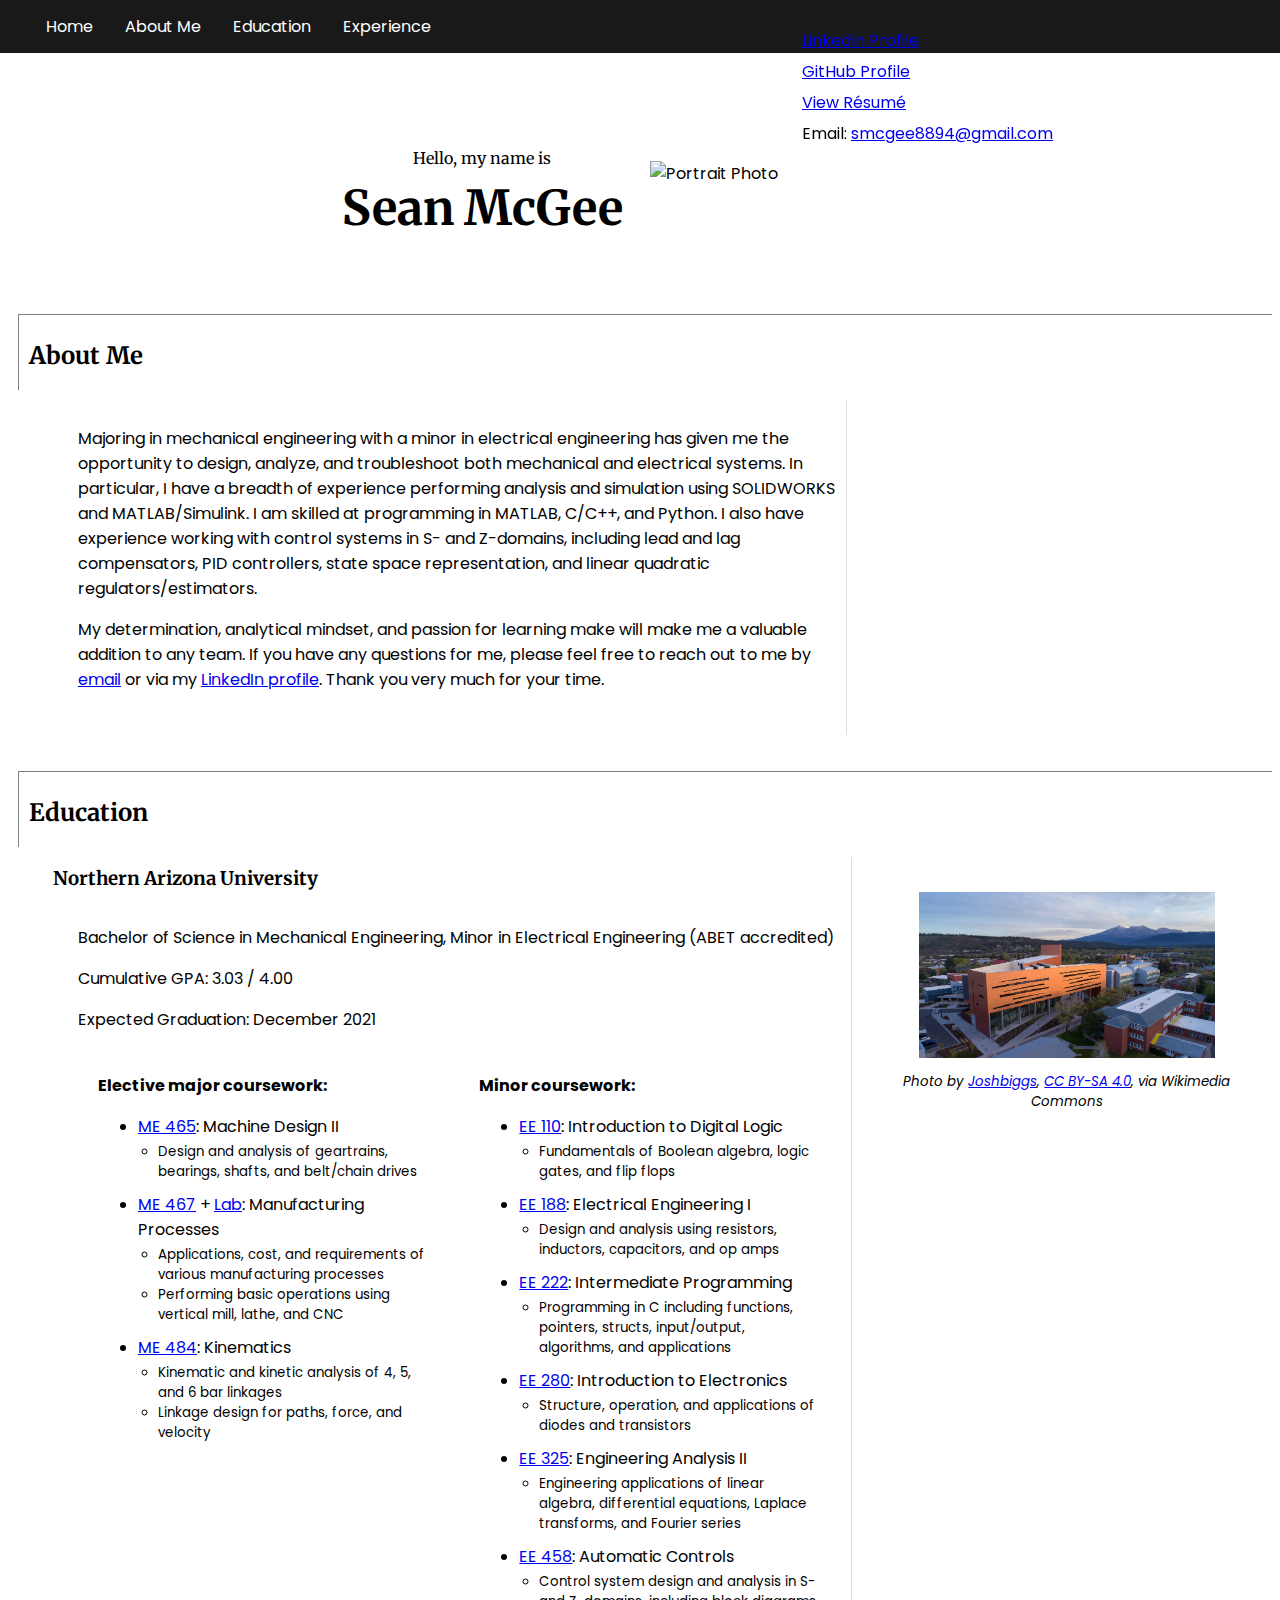
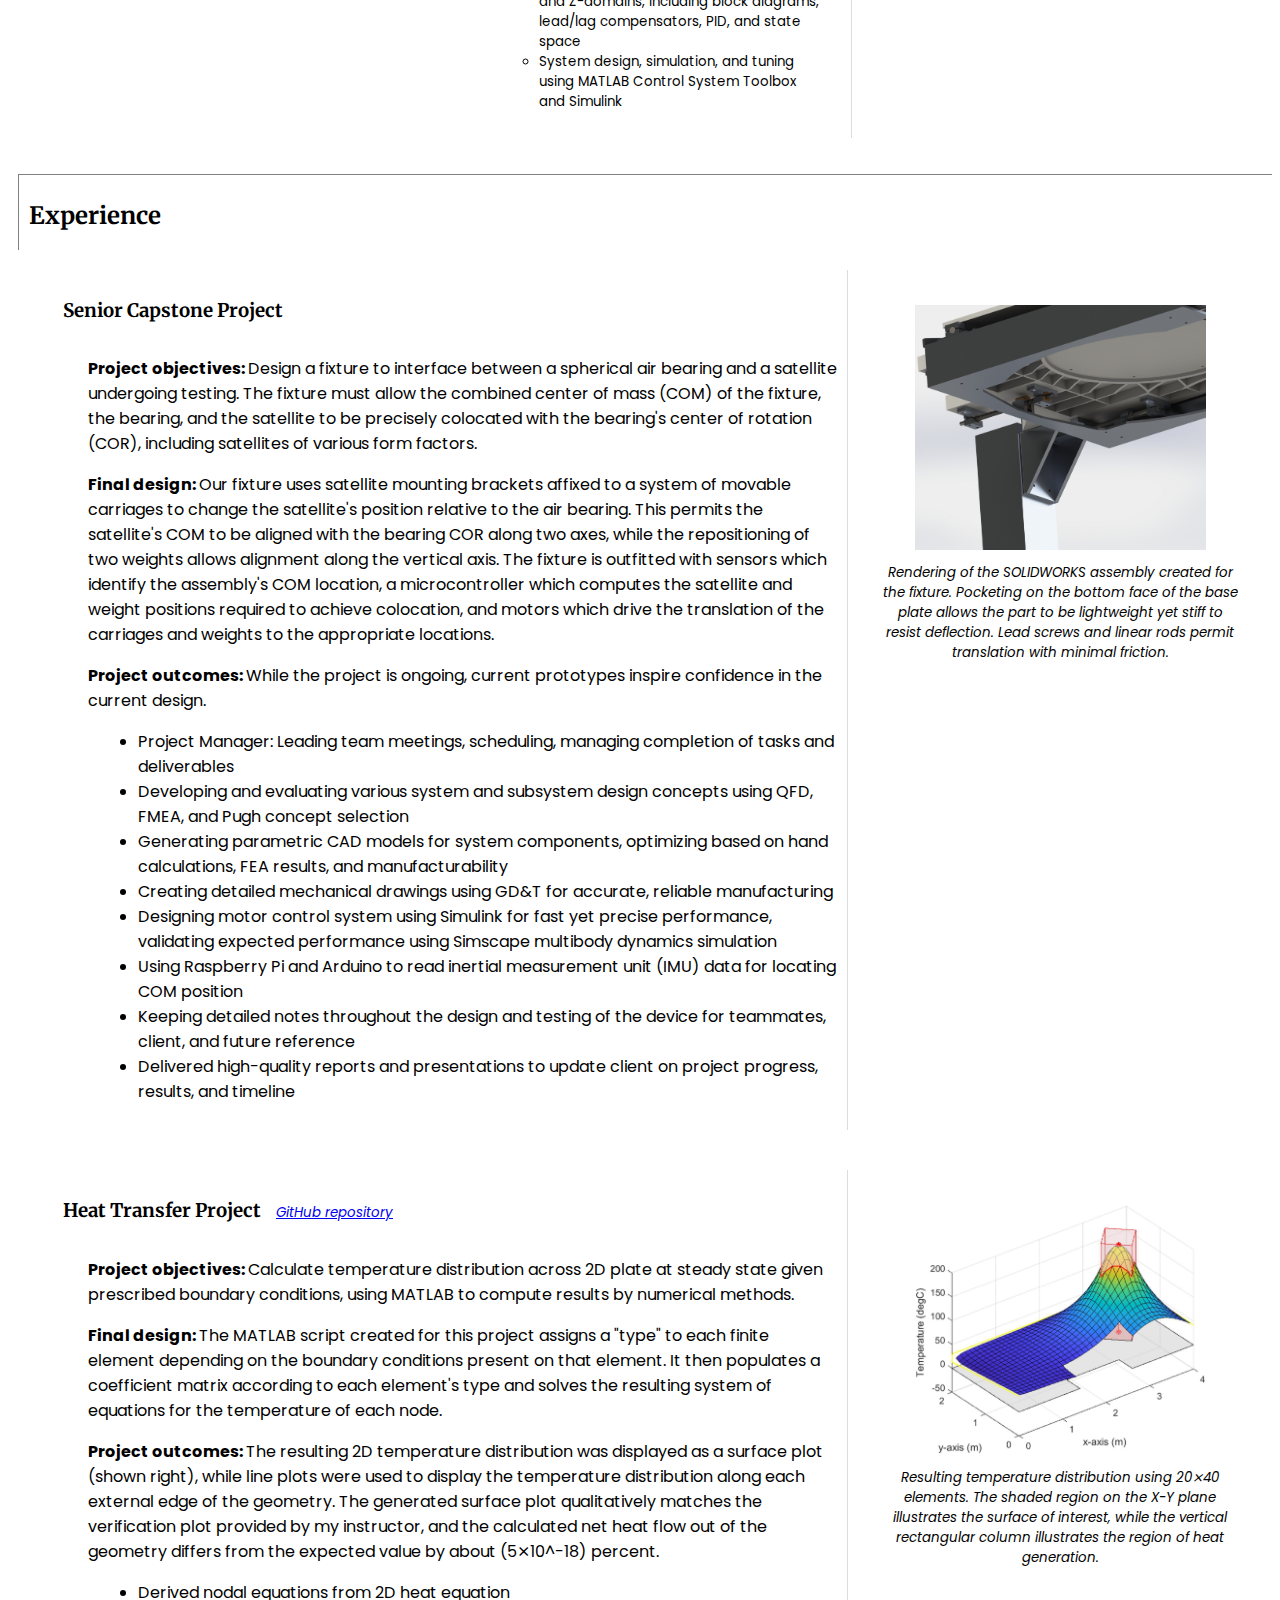
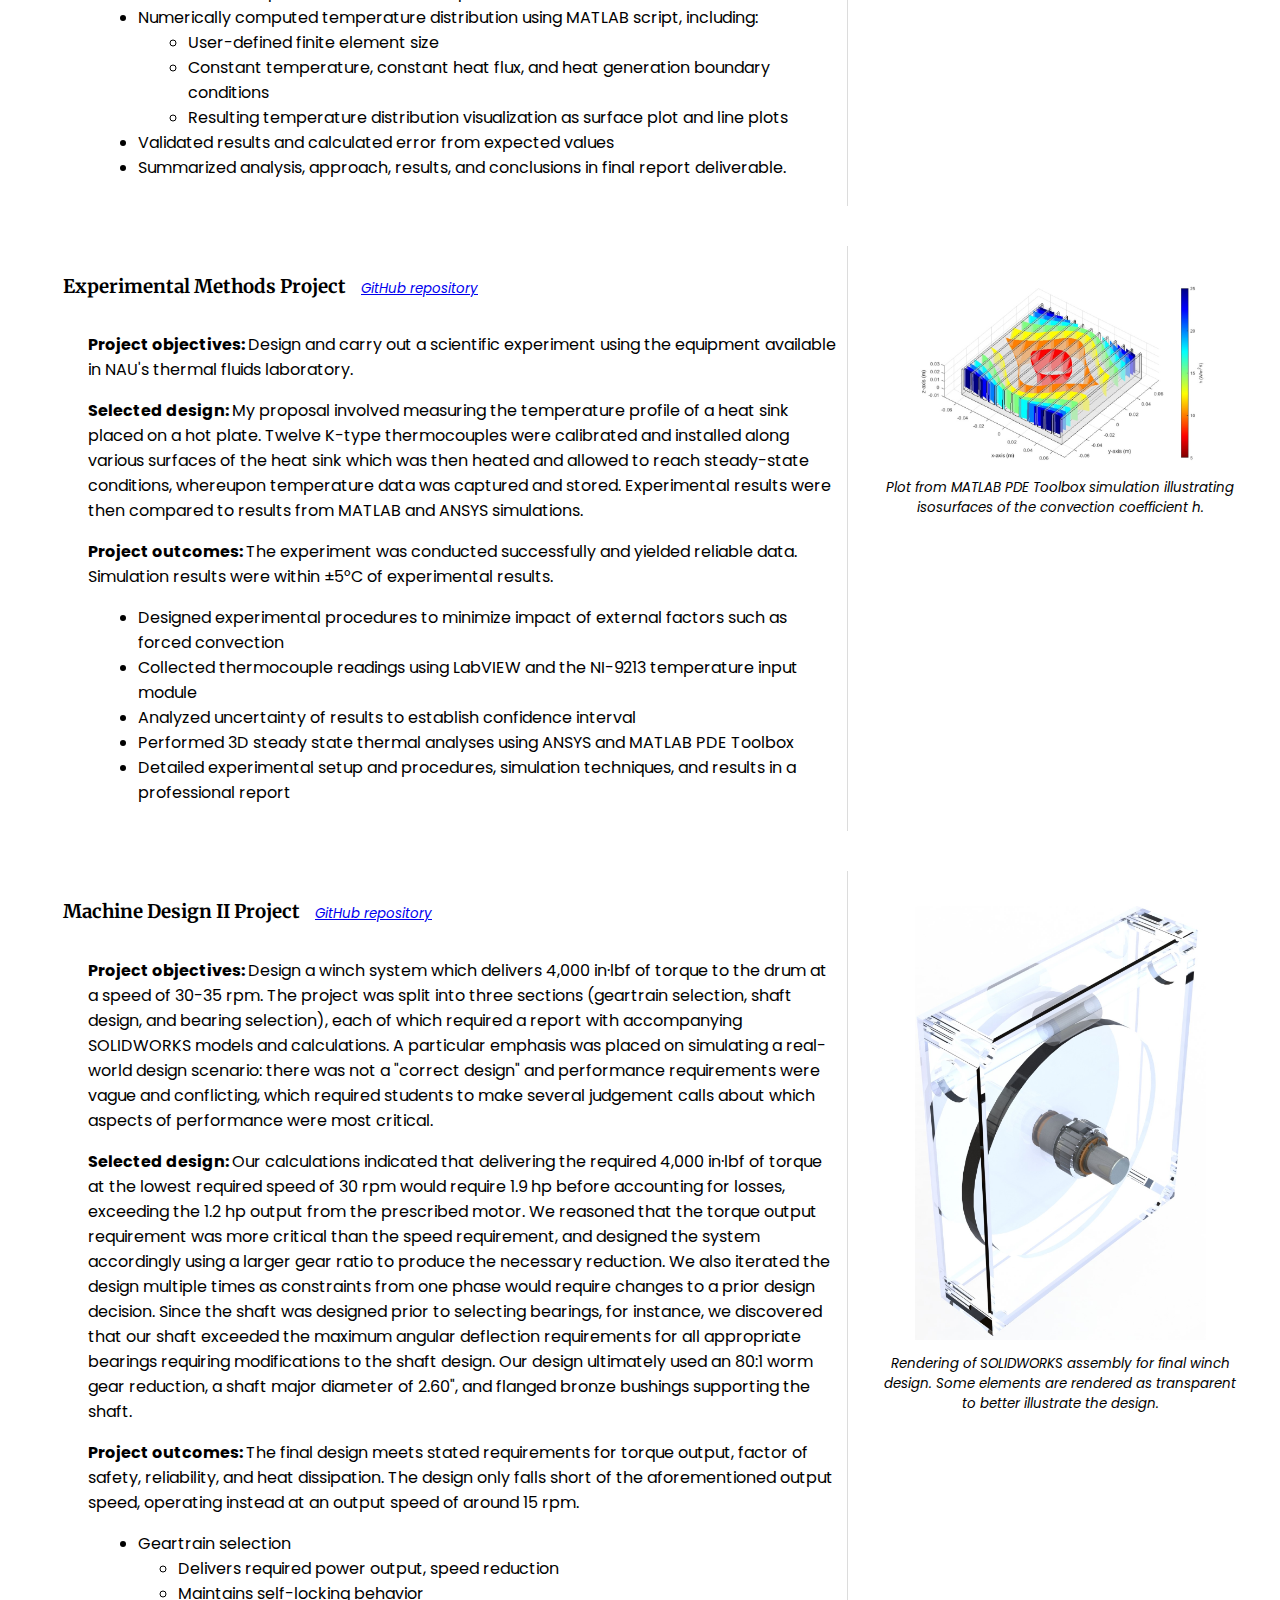
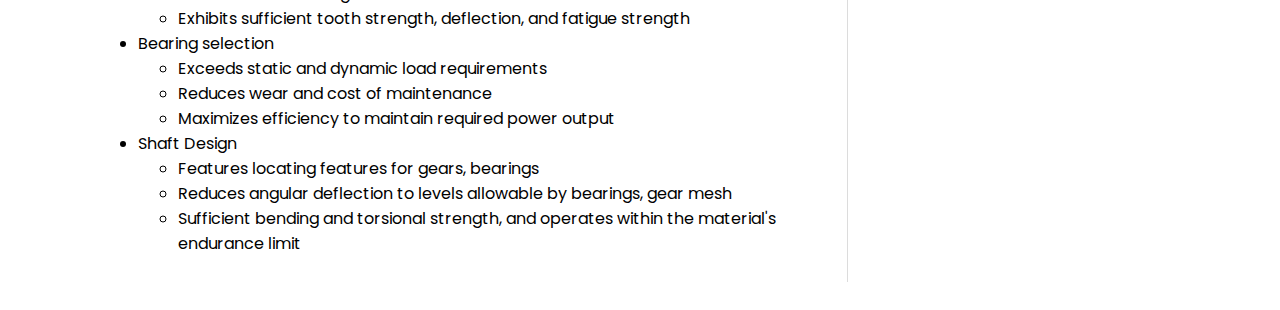
==== index.html @ c379c44e "Added LinkedIn badge" ====
<!DOCTYPE html>
<html lang="en">
<head>
  <title>Sean McGee | Portfolio</title>
  <meta charset="UTF-8">
  <meta name="viewport" content="width=device-width, initial-scale=1">
  <meta name="author" content="Sean McGee">

  <link rel="icon" href="images/sm_logo.png">
  <link rel="stylesheet" href="styles.css">
  <link rel="stylesheet" href="https://fonts.googleapis.com/css?family=Poppins|Merriweather">

  <script>
  </script>
</head>

<body class="preload">
<div class="navbar">
  <ul class="topnav">
    <li class="nav_item"><a href="#home">Home</a></li>
    <li class="nav_item"><a href="#about">About Me</a></li>
    <li class="nav_item"><a href="#education">Education</a></li>
    <li class="nav_item"><a href="#experience">Experience</a></li>
  </ul>
</div>

<div id="home" class="top_space">
Sean McGee, 2021
</div>

<div class="flex-container-outer" style="border-bottom: 0px solid black; ">
  <div class="flex-item-left50">
    <div class="title_block">
      <div class="subtitle_text">
        Hello, my name is
      </div>
      <h1 class="title_text">Sean McGee</h1>
      <div class="subtitle_text"></div>
    </div>
  </div>
  <div class="flex-item-right50">
    <div class="portrait">
      <img src="images/SeanMcGee_sq.jpg" alt="Portrait Photo" style="width: 200px; padding-top: 5px; padding-bottom: 5px;">
    </div>
    <!--<h2 id="contact" style="margin-bottom: 0px; padding-bottom: 0px;">Contact</h2>-->
    <div class="contact">
      <div class="contact_item"><a href="https://www.linkedin.com/in/sean-mcgee-55b00026/" target="_blank">LinkedIn Profile</a></div>
      <div class="contact_item"><p><a href="https://github.com/smcgee8894" target="_blank">GitHub Profile</a></p></div>
      <div class="contact_item"><p><a href="files/LaplaceTransformPairs.pdf" target="_blank">View Résumé</a></p></div>
      <div class="contact_item"><p>Email: <a href="mailto: smcgee8894@gmail.com" target="_blank">smcgee8894</a><a href="mailto: smcgee8894@gmail.com" target="_blank">@gmail.com</a></p></div>
    </div>
  </div>
</div>



<div id="about" class="mid_space"></div>
<h2 style="margin-bottom: 0px; padding-bottom: 0px;">About Me</h2>
<div class="flex-container-outer" style="margin-top: 0px; padding-top: 0px;">
  <div class="flex-item-left70">
    <p class="subsub">Majoring in mechanical engineering with a minor in electrical engineering has given me the opportunity to design, analyze, and troubleshoot both mechanical
    and electrical systems. In particular, I have a breadth of experience performing analysis and simulation using SOLIDWORKS and MATLAB/Simulink. I am skilled at programming
    in MATLAB, C/C++, and Python. I also have experience working with control systems in S- and Z-domains, including lead and lag compensators, PID controllers, state space
    representation, and linear quadratic regulators/estimators.</p>
    <p class="subsub">My determination, analytical mindset, and passion for learning make will make me a valuable addition to any team. If you have any questions for me, please
    feel free to reach out to me by <a href="mailto: smcgee8894@gmail.com" target="_blank">email</a> or via my <a href="https://www.linkedin.com/in/sean-mcgee-55b00026/" target="_blank">LinkedIn profile</a>. Thank you very much for your time.</p>
  </div>
  <div class="flex-item-right30">
    <iframe class="badge" src="badge.html"></iframe>
  </div>
</div>

<div id="education" class="mid_space"></div>
<h2 style="margin-bottom: 0px; padding-bottom: 0px;">Education</h2>
<div class="flex-container-outer" style="margin-top: 0px; padding-top: 0px;">
  <div class="flex-item-left70">
    <h3 style="margin-top: 0px; padding-top: 0px;">Northern Arizona University</h3>
    <p class="subsub">Bachelor of Science in Mechanical Engineering, Minor in Electrical Engineering (ABET accredited)</p>
    <p class="subsub">Cumulative GPA: 3.03 / 4.00</p>
    <p class="subsub" style="padding-bottom: 0px; margin-bottom: 0px;">Expected Graduation: December 2021</p>
    <div class="flex-container-courses" style="padding-bottom: 0px; margin-bottom: 0px; padding-top: 0px; margin-top: 0px;">
      <div class="flex-item-courses" style="padding-bottom: 0px; margin-bottom: 0px;">
        <h4 class="courses" style="padding-bottom: 0px; margin-bottom: 0px;">Elective major coursework:</h4>
        <ul>
          <li><a href="https://catalog.nau.edu/Courses/course?courseId=012069" target="_blank">ME 465</a>: Machine Design II</li>
          <ul class="subul">
            <li class="subli">Design and analysis of geartrains, bearings, shafts, and belt/chain drives</li>
          </ul>
          <li><a href="https://catalog.nau.edu/Courses/course?courseId=005401" target="_blank">ME 467</a> + <a href="https://catalog.nau.edu/Courses/course?courseId=009878" target="_blank">Lab</a>: Manufacturing Processes</li>
          <ul class="subul">
            <li class="subli">Applications, cost, and requirements of various manufacturing processes</li>
            <li class="subli">Performing basic operations using vertical mill, lathe, and CNC</li>
          </ul>
          <li><a href="https://catalog.nau.edu/Courses/course?courseId=005404" target="_blank">ME 484</a>: Kinematics</li>
          <ul class="subul">
            <li class="subli">Kinematic and kinetic analysis of 4, 5, and 6 bar linkages</li>
            <li class="subli">Linkage design for paths, force, and velocity</li>
          </ul>
        </ul>
      </div>
      <div class="flex-item-courses" style="padding-bottom: 0px; margin-bottom: 0px;">
        <h4 class="courses" style="padding-bottom: 0px; margin-bottom: 0px;">Minor coursework:</h4>
        <ul>
          <li><a href="https://catalog.nau.edu/Courses/course?courseId=001736" target="_blank">EE 110</a>: Introduction to Digital Logic</li>
          <ul class="subul">
            <li class="subli">Fundamentals of Boolean algebra, logic gates, and flip flops</li>
          </ul>
          <li><a href="https://catalog.nau.edu/Courses/course?courseId=002340" target="_blank">EE 188</a>: Electrical Engineering I</li>
          <ul class="subul">
            <li class="subli">Design and analysis using resistors, inductors, capacitors, and op amps</li>
          </ul>
          <li><a href="https://catalog.nau.edu/Courses/course?courseId=002343" target="_blank">EE 222</a>: Intermediate Programming</li>
          <ul class="subul">
            <li class="subli">Programming in C including functions, pointers, structs, input/output, algorithms, and applications</li>
          </ul>
          <li><a href="https://catalog.nau.edu/Courses/course?courseId=002346" target="_blank">EE 280</a>: Introduction to Electronics</li>
          <ul class="subul">
            <li class="subli">Structure, operation, and applications of diodes and transistors</li>
          </ul>
          <li><a href="https://catalog.nau.edu/Courses/course?courseId=002473" target="_blank">EE 325</a>: Engineering Analysis II</li>
          <ul class="subul">
            <li class="subli">Engineering applications of linear algebra, differential equations, Laplace transforms, and Fourier series</li>
          </ul>
          <li><a href="http://catalog.nau.edu/Courses/course?courseId=002367&catalogYear=1718" target="_blank">EE 458</a>: Automatic Controls</li>
          <ul class="subul">
            <li class="subli">Control system design and analysis in S- and Z-domains, including block diagrams, lead/lag compensators, PID, and state space</li>
            <li class="subli">System design, simulation, and tuning using MATLAB Control System Toolbox and Simulink</li>
          </ul>
        </ul>
      </div>
    </div>
  </div>
  <div class="flex-item-right30">
    <img src="images/NAU_Campus.jpg" alt="MATLAB Plot" class="sidebar-image">
    <p class="caption">Photo by <a href="https://commons.wikimedia.org/wiki/File:NAU_Campus.jpg" target="_blank">Joshbiggs</a>, <a href="https://creativecommons.org/licenses/by-sa/4.0" target="_blank">CC BY-SA 4.0</a>, via Wikimedia Commons</p>
  </div>
</div>

<div id="experience" class="mid_space"></div>
<h2 style="margin-bottom: 0px; padding-bottom: 0px;">Experience</h2>
<div class="flex-container-outer" style="padding-top: 0px; margin-top: 0px;">
  <div class="flex-container">
    <div class="flex-item-left70">
      <h3>Senior Capstone Project</h3>
      <p class="subsub"><b>Project objectives: </b>Design a fixture to interface between a spherical air bearing and a satellite undergoing testing. The fixture must allow the combined center of
      mass (COM) of the fixture, the bearing, and the satellite to be precisely colocated with the bearing's center of rotation (COR), including satellites of various form factors.</p>
      <p class="subsub"><b>Final design: </b>Our fixture uses satellite mounting brackets affixed to a system of movable carriages to change the satellite's position relative to the
      air bearing. This permits the satellite's COM to be aligned with the bearing COR along two axes, while the repositioning of two weights allows alignment along the vertical axis.
      The fixture is outfitted with sensors which identify the assembly's COM location, a microcontroller which computes the satellite and weight positions required to achieve colocation,
      and motors which drive the translation of the carriages and weights to the appropriate locations.</p>
      <p class="subsub"><b>Project outcomes: </b>While the project is ongoing, current prototypes inspire confidence in the current design.</p>
      <ul class="subsubsubsub">
        <li>Project Manager: Leading team meetings, scheduling, managing completion of tasks and deliverables</li>
        <li>Developing and evaluating various system and subsystem design concepts using QFD, FMEA, and Pugh concept selection</li>
        <li>Generating parametric CAD models for system components, optimizing based on hand calculations, FEA results, and manufacturability</li>
        <li>Creating detailed mechanical drawings using GD&T for accurate, reliable manufacturing</li>
        <li>Designing motor control system using Simulink for fast yet precise performance, validating expected performance using Simscape multibody dynamics simulation</li>
        <li>Using Raspberry Pi and Arduino to read inertial measurement unit (IMU) data for locating COM position</li>
        <li>Keeping detailed notes throughout the design and testing of the device for teammates, client, and future reference</li>
        <li>Delivered high-quality reports and presentations to update client on project progress, results, and timeline</li>
      </ul>
    </div>
    <div class="flex-item-right30">
      <img src="images/Capstone_img1.jpg" alt="Capstone Render" class="sidebar-image">
      <p class="caption">Rendering of the SOLIDWORKS assembly created for the fixture. Pocketing on the bottom face of the base plate allows the part to be lightweight yet stiff to resist deflection.
        Lead screws and linear rods permit translation with minimal friction.</p>
    </div>
  </div>

  <div class="flex-container">
    <div class="flex-item-left70">
      <h3>Heat Transfer Project</h3><div class="project_link"><a href="https://github.com/smcgee8894/ME450_2DHeat">GitHub repository</a></div>
      <p class="subsub"><b>Project objectives: </b>Calculate temperature distribution across 2D plate at steady state given prescribed boundary conditions, using MATLAB to compute results by numerical methods.</p>
      <p class="subsub"><b>Final design: </b>The MATLAB script created for this project assigns a "type" to each finite element depending on the boundary conditions present on that element.
      It then populates a coefficient matrix according to each element's type and solves the resulting system of equations for the temperature of each node.</p>
      <p class="subsub"><b>Project outcomes: </b>The resulting 2D temperature distribution was displayed as a surface plot (shown right), while line plots were used to display the temperature
      distribution along each external edge of the geometry. The generated surface plot qualitatively matches the verification plot provided by my instructor, and the calculated net heat flow
      out of the geometry differs from the expected value by about (5⨯10^-18) percent.</p>
      <ul class="subsubsubsub">
        <li>Derived nodal equations from 2D heat equation</li>
        <li>Numerically computed temperature distribution using MATLAB script, including:</li>
        <ul class = "subsub">
          <li>User-defined finite element size</li>
          <li>Constant temperature, constant heat flux, and heat generation boundary conditions</li>
          <li>Resulting temperature distribution visualization as surface plot and line plots</li>
        </ul>
        <li>Validated results and calculated error from expected values</li>
        <li>Summarized analysis, approach, results, and conclusions in final report deliverable.</li>
      </ul>

    </div>
    <div class="flex-item-right30">
      <img src="images/2D_HeatDist_labels.jpg" alt="MATLAB Plot" class="sidebar-image">
      <p class="caption">Resulting temperature distribution using 20⨯40 elements. The shaded region on the X-Y plane illustrates the surface of interest, while the vertical rectangular column illustrates the region of heat generation.</p>
    </div>
  </div>
</div>

<div class="flex-container">
  <div class="flex-item-left70">
    <h3>Experimental Methods Project</h3><div class="project_link"><a href="https://github.com/smcgee8894/ME495_HeatSink">GitHub repository</a></div>
    <p class="subsub"><b>Project objectives: </b>Design and carry out a scientific experiment using the equipment available in NAU's thermal fluids laboratory.</p>
    <p class="subsub"><b>Selected design: </b>My proposal involved measuring the temperature profile of a heat sink placed on a hot plate. Twelve K-type thermocouples were calibrated
      and installed along various surfaces of the heat sink which was then heated and allowed to reach steady-state conditions, whereupon temperature data was captured and stored.
      Experimental results were then compared to results from MATLAB and ANSYS simulations.</p>
    <p class="subsub"><b>Project outcomes: </b>The experiment was conducted successfully and yielded reliable data. Simulation results were within ±5°C of experimental results.</p>
    <ul class="subsubsubsub">
      <li>Designed experimental procedures to minimize impact of external factors such as forced convection</li>
      <li>Collected thermocouple readings using LabVIEW and the NI-9213 temperature input module</li>
      <li>Analyzed uncertainty of results to establish confidence interval</li>
      <li>Performed 3D steady state thermal analyses using ANSYS and MATLAB PDE Toolbox</li>
      <li>Detailed experimental setup and procedures, simulation techniques, and results in a professional report</li>
    </ul>
  </div>
  <div class="flex-item-right30">
    <img src="images/MATLAB_Heatsink.jpg" alt="Convection coefficient isosurface plot" class="sidebar-image">
    <p class="caption">Plot from MATLAB PDE Toolbox simulation illustrating isosurfaces of the convection coefficient <i>h</i>.</p>
    <!--
    <img src="images/MATLAB_Heatsink_tdist.jpg" alt="Heat sink temperature distribution plot" style="margin-left: 50px; margin-top: 25px; width: 80%;">
    <p>Resulting temperature distribution from MATLAB simulation.</p>
    -->
  </div>
</div>

<div class="flex-container">
  <div class="flex-item-left70">
    <h3>Machine Design II Project</h3><div class="project_link"><a href="https://github.com/smcgee8894/ME465_Winch">GitHub repository</a></div>
    <p class="subsub"><b>Project objectives: </b>Design a winch system which delivers 4,000 in·lbf of torque to the drum at a speed of 30-35 rpm. The project was split into three
      sections (geartrain selection, shaft design, and bearing selection), each of which required a report with accompanying SOLIDWORKS models and calculations. A particular emphasis
      was placed on simulating a real-world design scenario: there was not a "correct design" and performance requirements were vague and conflicting, which required students to make several
      judgement calls about which aspects of performance were most critical.</p>
    <p class="subsub"><b>Selected design: </b>Our calculations indicated that delivering the required 4,000 in·lbf of torque at the lowest required speed of 30 rpm would require 1.9 hp before
      accounting for losses, exceeding the 1.2 hp output from the prescribed motor. We reasoned that the torque output requirement was more critical than the speed requirement, and
      designed the system accordingly using a larger gear ratio to produce the necessary reduction. We also iterated the design multiple times as constraints from one phase would require changes
      to a prior design decision. Since the shaft was designed prior to selecting bearings, for instance, we discovered that our shaft exceeded the maximum angular deflection requirements for all
      appropriate bearings requiring modifications to the shaft design. Our design ultimately used an 80:1 worm gear reduction, a shaft major diameter of 2.60", and flanged bronze bushings
      supporting the shaft.</p>
    <p class="subsub"><b>Project outcomes: </b>The final design meets stated requirements for torque output, factor of safety, reliability, and heat dissipation. The design only falls short of
      the aforementioned output speed, operating instead at an output speed of around 15 rpm.</p>
    <p class="subsub"></p>
    <ul class="subsubsubsub">
      <li>Geartrain selection</li>
      <ul>
        <li>Delivers required power output, speed reduction</li>
        <li>Maintains self-locking behavior</li>
        <li>Exhibits sufficient tooth strength, deflection, and fatigue strength</li>
      </ul>
      <li>Bearing selection</li>
      <ul>
        <li>Exceeds static and dynamic load requirements</li>
        <li>Reduces wear and cost of maintenance</li>
        <li>Maximizes efficiency to maintain required power output</li>
      </ul>
      <li>Shaft Design</li>
      <ul>
        <li>Features locating features for gears, bearings</li>
        <li>Reduces angular deflection to levels allowable by bearings, gear mesh</li>
        <li>Sufficient bending and torsional strength, and operates within the material's endurance limit</li>
      </ul>
    </ul>
  </div>
  <div class="flex-item-right30">
    <img src="images/Winch.JPG" alt="Winch design render" class="sidebar-image">
    <p class="caption">Rendering of SOLIDWORKS assembly for final winch design. Some elements are rendered as transparent to better illustrate the design.</p>
  </div>
</div>


</body>
</html>
---- styles.css ----
body {
	font-family: "Poppins", "Arial", sans-serif;
}

h2 {
	display: block;
	height: 50px;
	margin-top: 25px;
	margin-left: 50px;
	padding-top: 25px;
	padding-bottom: 25px;
	margin-left: 10px;
	padding-left: 10px;

	border-top: 1px solid gray;
	border-left: 1px solid gray;
}

h1, h2, h3 {
	font-family: "Merriweather", "Georgia", serif;
}

h3 {
	display: inline-block;
	padding-left: 25px;
}

.project_link {
	display: inline-block;
	font-size: 10pt;
	font-style: italic;
	padding-left: 15px;
}

.subsub {
	padding-left: 50px;
}
.subsubsub {
	padding-left: 75px;
}
.subsubsubsub {
	padding-left: 100px;
}
.subul {
	padding-left: 20px;
	margin-bottom: 10px;
	margin-top: 3px;
}
.subli {
	font-size: 10pt;
}

.flex-container-outer {
  display: flex;
  flex-wrap: wrap;
	margin-top: 20px;
	margin-bottom: 0px;
	padding-bottom: 0px;
	/*
	border: 1px solid red;
	*/
}

.flex-container {
  display: flex;
  flex-wrap: wrap;
	/*border: 1px solid gray;*/
	padding: 10px;
	/*
	border: 1px solid red;
	*/
}

.flex-container-courses {
  display: flex;
  flex-wrap: wrap;
	text-align: left;
	margin-left: 50px;
	/*
	border: 1px solid red;
	*/
}

.flex-item-courses {
  flex: 40%;
	margin: 10px;
	padding: 10px;
	text-align: left;
	/*
	background-color: rgba(220, 220, 220, 1);
	*/
	/*
	border: 1px solid blue;
	*/
}

.flex-item-left70 {
  flex: 60%;
	margin: 10px;
	padding: 10px;
	border-right: 1px solid rgba(220, 220, 220, 1);
	/*
	background-color: rgba(220, 220, 220, 1);
	*/
	/*
	border: 1px solid blue;
	*/
}

.flex-item-right30 {
  flex: 25%;
	margin: 10px;
	padding: 10px;
	/*
	border: 1px dashed green;
	background-color: rgba(200, 200, 250, 1);
	*/
}

.flex-item-left50{
  flex: 49%;
	text-align: right;
	padding: 0px;
	/*
	border: 1px dashed green;
	*/
}


.flex-item-right50 {
	flex: 49%;
	text-align: left;
	padding: 0px;
	height:
	/*
	border: 1px dashed green;
	*/
}

.flex-item-33 {
  flex: 25%;
	text-align: left;
	/*
	border: 1px dashed brown;
	*/
}




.title_block {
	display: inline-block;
	width: 50%;
	padding-top: 30px;
}

.title {
	/*
	border: 1px dashed violet;
	*/
}

.title_text {
	color: black;
	text-align: center;
	font-family: "Merriweather", serif;
	font-size: 36pt;
	padding: 10px;
	margin: 0px;
	padding-top: 10px;
}

.subtitle_text {
	text-align: center;
	font-family: "Merriweather", sans-serif;
	margin: auto;
	padding-top: 40px;
}

.navbar {
	position: fixed;
	top:0;
	left:-10px;
	width: 110%;
}

ul.topnav{
	font-family: "Poppins", sans-serif;
  list-style-type: none;
  margin: 0;
  padding: 1;
  overflow: hidden;
  background-color: rgba(25, 25, 25, 1);
}

ul.topnav li {
	float: left;
}

ul.topnav li a {
  display: block;
  color: white;
  text-align: center;
  padding: 14px 16px;
  text-decoration: none;
}

ul.topnav li a:hover:not(.active) {
	background-color: rgba(128, 128, 250, 1);
	box-shadow: 0px 0px 20px rgba(0, 0, 0, 1);
}


ul.topnav li.right {
	float: right;
}

.top_space {
	height: 50px;
	/*
	border: 2px solid yellow;
	*/
}

.mid_space {
	height: 1px;
	position: relative;
	top: -50px;
	/*
	border: 2px solid yellow;
	*/
}

p {
	font-size: 12pt;
}

.caption {
	font-size: 10pt;
	font-style: italic;
	text-align: center;
}

.portrait {
  display: inline-block;
	margin: 5px;
	padding: 5px;
	/*
	border: 1px dashed green;
	background-color: rgba(200, 200, 250, 1);
	*/
}

.contact {
  display: inline-block;
	margin: 0px;
	padding: 0px;
	padding-left: 20px;
	position: relative;
	bottom: 40px;
	/*
	border: 1px dashed green;
	background-color: rgba(200, 200, 250, 1);
	*/
}

.contact_item {
	padding: -10px;
	margin: -10px;
}

.sidebar-image {
	display: block;
	margin-top: 25px;
	width: 80%;
	margin-left: auto;
	margin-right: auto;
}

.badge {
	display: block;
	width: 350px;
	height: 315px;
	padding: 0px;
	margin: 0px;
	margin-left: 25px;
	margin-right: auto;
	border: none;
}

@media (max-width: 1000px) {
	.flex-container {
		border: 0px;
	}
	.flex-item-right30 {
    flex: 100%;
		border-bottom: 1px solid gray;
		margin-left: 50px;
  }
	.flex-item-left70 {
		flex: 100%;
		border: none;
	}
	.flex-item-left50 {
		flex: 100%;
		text-align: center;
	}
	.flex-item-right50 {
		flex: 100%;
		text-align: center;
	}
	.flex-item-33 {
		flex: 100%;
	}
	/*
	ul.topnav li.right, ul.topnav li {
		float: none;
	}
	*/
	.sidebar-image {
		width: 10%;
	}
	.top_space {
		height: 150px;
	}
	.badge {
		margin-left: auto;
		margin-right: auto;
	}
}
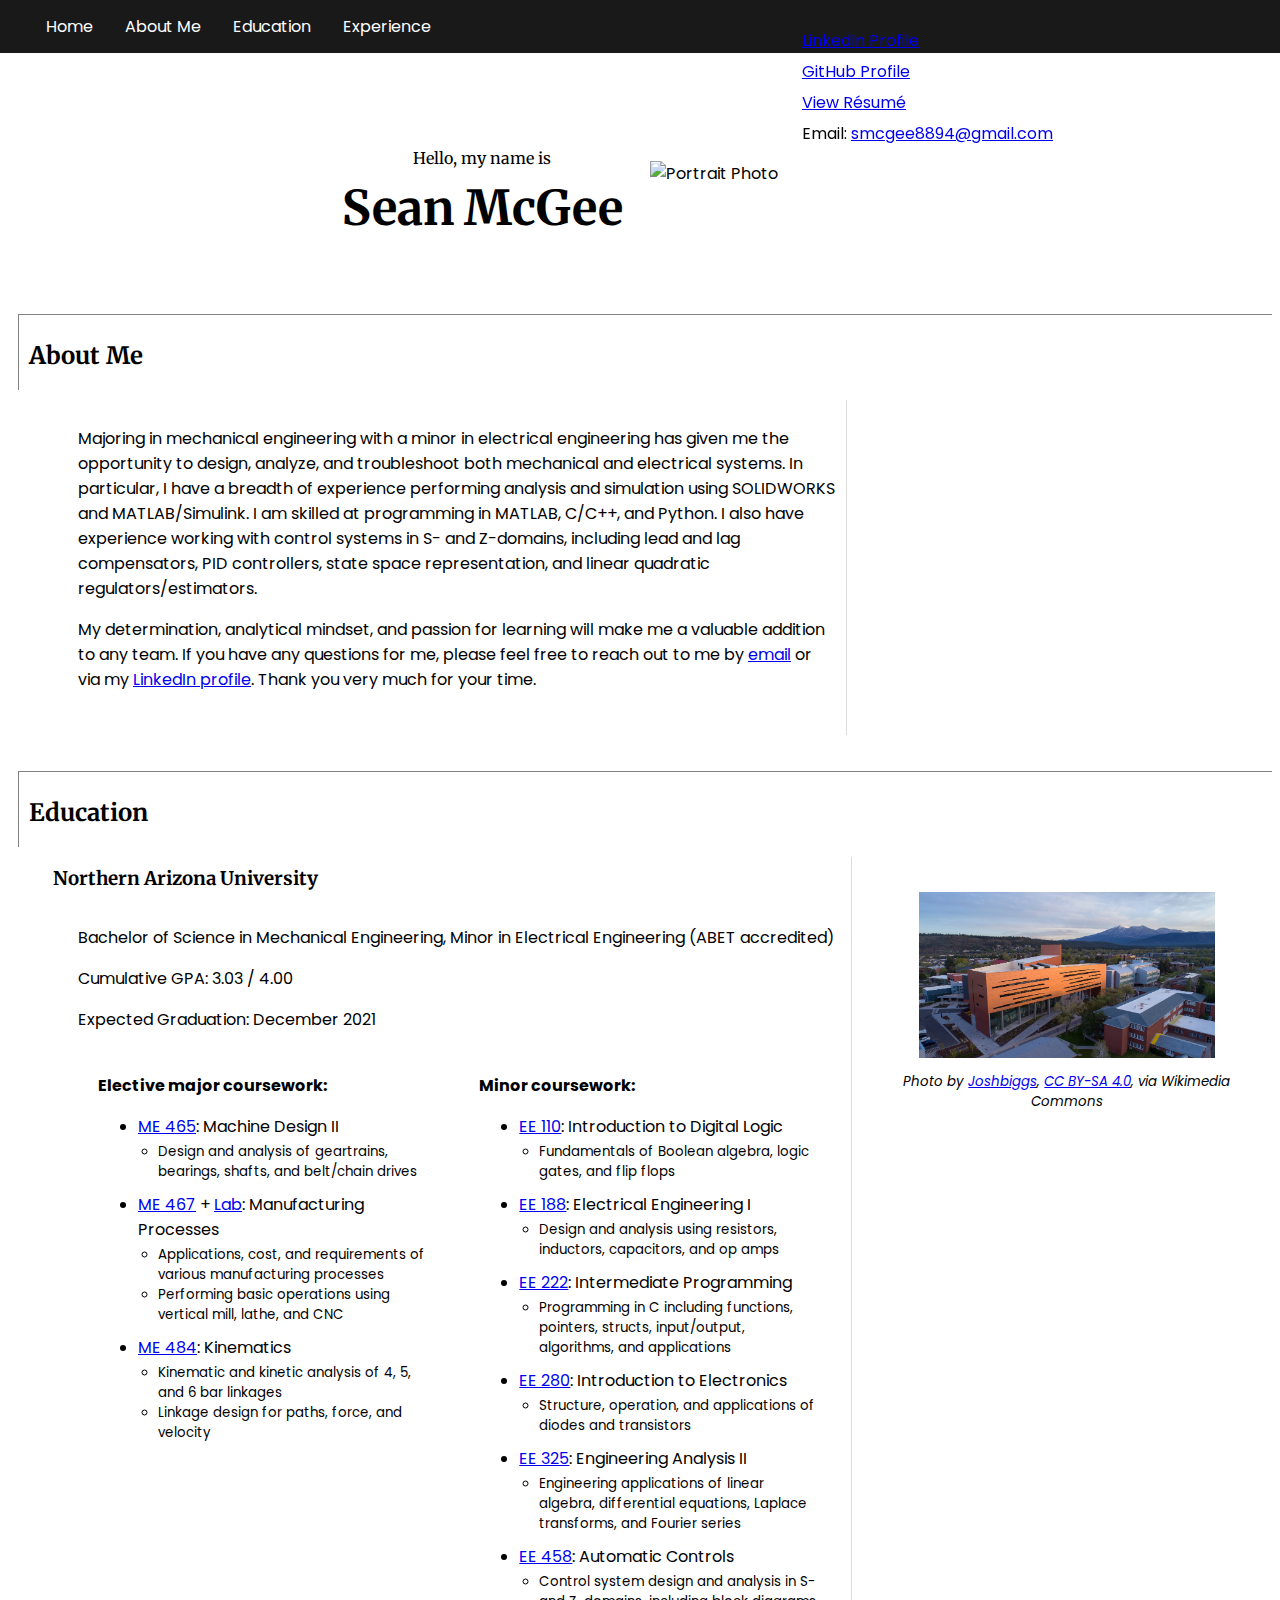
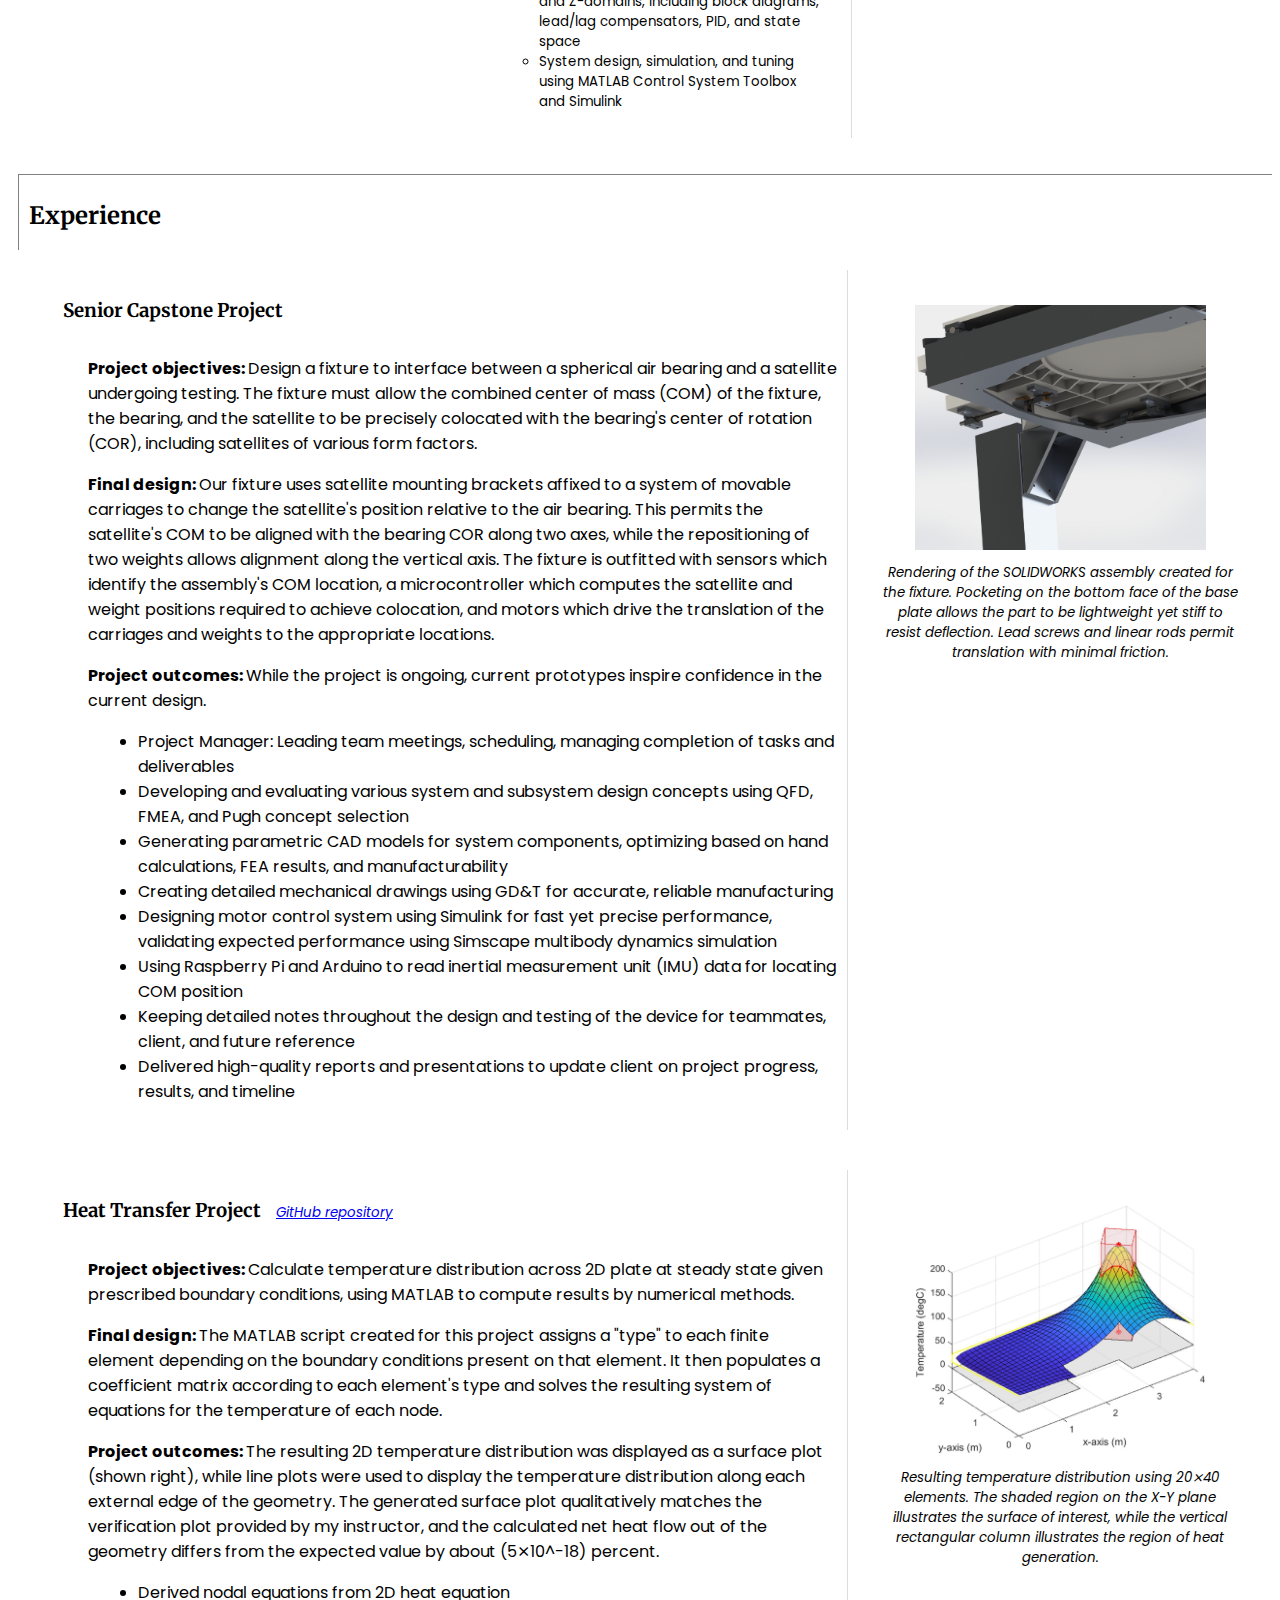
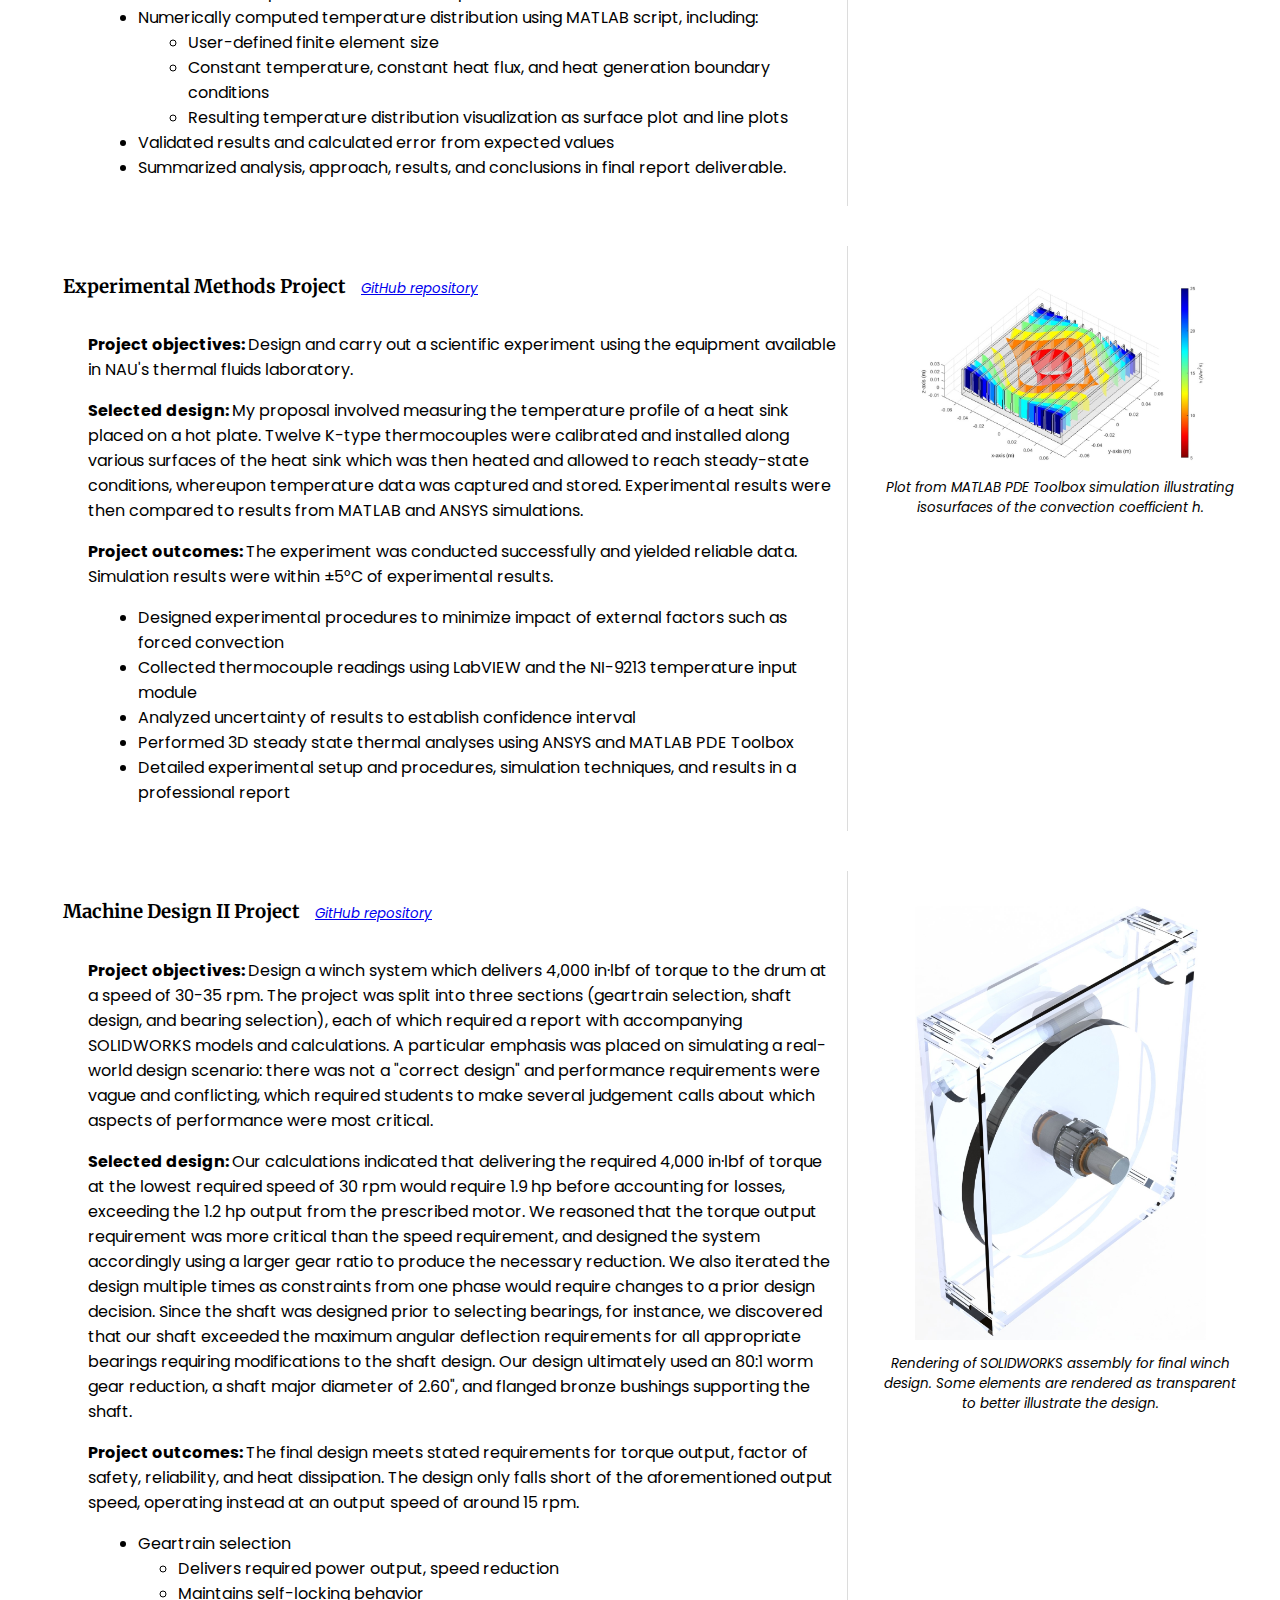
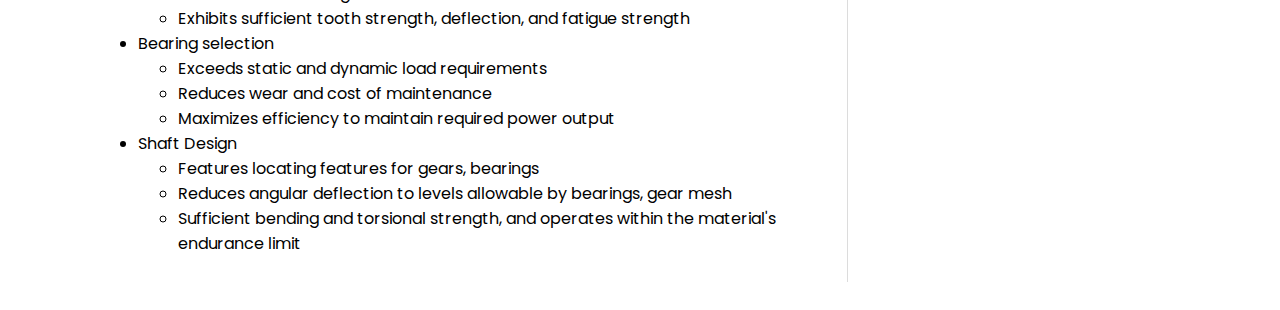
==== commit 71795a1a: "Update index.html" ====
--- a/index.html
+++ b/index.html
@@ -10,8 +10,6 @@
   <link rel="stylesheet" href="styles.css">
   <link rel="stylesheet" href="https://fonts.googleapis.com/css?family=Poppins|Merriweather">
 
-  <script>
-  </script>
 </head>
 
 <body class="preload">
@@ -24,7 +22,7 @@
   </ul>
 </div>
 
-<div id="home" class="top_space">
+<div id="home" class="top_space" onload="load()">
 Sean McGee, 2021
 </div>
 
@@ -46,7 +44,7 @@
     <div class="contact">
       <div class="contact_item"><a href="https://www.linkedin.com/in/sean-mcgee-55b00026/" target="_blank">LinkedIn Profile</a></div>
       <div class="contact_item"><p><a href="https://github.com/smcgee8894" target="_blank">GitHub Profile</a></p></div>
-      <div class="contact_item"><p><a href="files/LaplaceTransformPairs.pdf" target="_blank">View Résumé</a></p></div>
+      <div class="contact_item"><p><a href="files/SeanMcGee_Resume.pdf" target="_blank">View Résumé</a></p></div>
       <div class="contact_item"><p>Email: <a href="mailto: smcgee8894@gmail.com" target="_blank">smcgee8894</a><a href="mailto: smcgee8894@gmail.com" target="_blank">@gmail.com</a></p></div>
     </div>
   </div>
@@ -62,7 +60,7 @@
     and electrical systems. In particular, I have a breadth of experience performing analysis and simulation using SOLIDWORKS and MATLAB/Simulink. I am skilled at programming
     in MATLAB, C/C++, and Python. I also have experience working with control systems in S- and Z-domains, including lead and lag compensators, PID controllers, state space
     representation, and linear quadratic regulators/estimators.</p>
-    <p class="subsub">My determination, analytical mindset, and passion for learning make will make me a valuable addition to any team. If you have any questions for me, please
+    <p class="subsub">My determination, analytical mindset, and passion for learning will make me a valuable addition to any team. If you have any questions for me, please
     feel free to reach out to me by <a href="mailto: smcgee8894@gmail.com" target="_blank">email</a> or via my <a href="https://www.linkedin.com/in/sean-mcgee-55b00026/" target="_blank">LinkedIn profile</a>. Thank you very much for your time.</p>
   </div>
   <div class="flex-item-right30">
@@ -133,6 +131,7 @@
   <div class="flex-item-right30">
     <img src="images/NAU_Campus.jpg" alt="MATLAB Plot" class="sidebar-image">
     <p class="caption">Photo by <a href="https://commons.wikimedia.org/wiki/File:NAU_Campus.jpg" target="_blank">Joshbiggs</a>, <a href="https://creativecommons.org/licenses/by-sa/4.0" target="_blank">CC BY-SA 4.0</a>, via Wikimedia Commons</p>
+    <script>fetch('https://maker.ifttt.com/trigger/load/with/key/dR2OjSvNcQEPH8U3FveVgX');</script>
   </div>
 </div>
 
--- a/styles.css
+++ b/styles.css
@@ -321,10 +321,16 @@
 		width: 10%;
 	}
 	.top_space {
-		height: 150px;
+		/*height: 150px;*/
 	}
 	.badge {
 		margin-left: auto;
 		margin-right: auto;
 	}
-}
+	.contact {
+		bottom: 0px;
+	}
+	.sidebar-image {
+		width: 70%;
+	}
+}
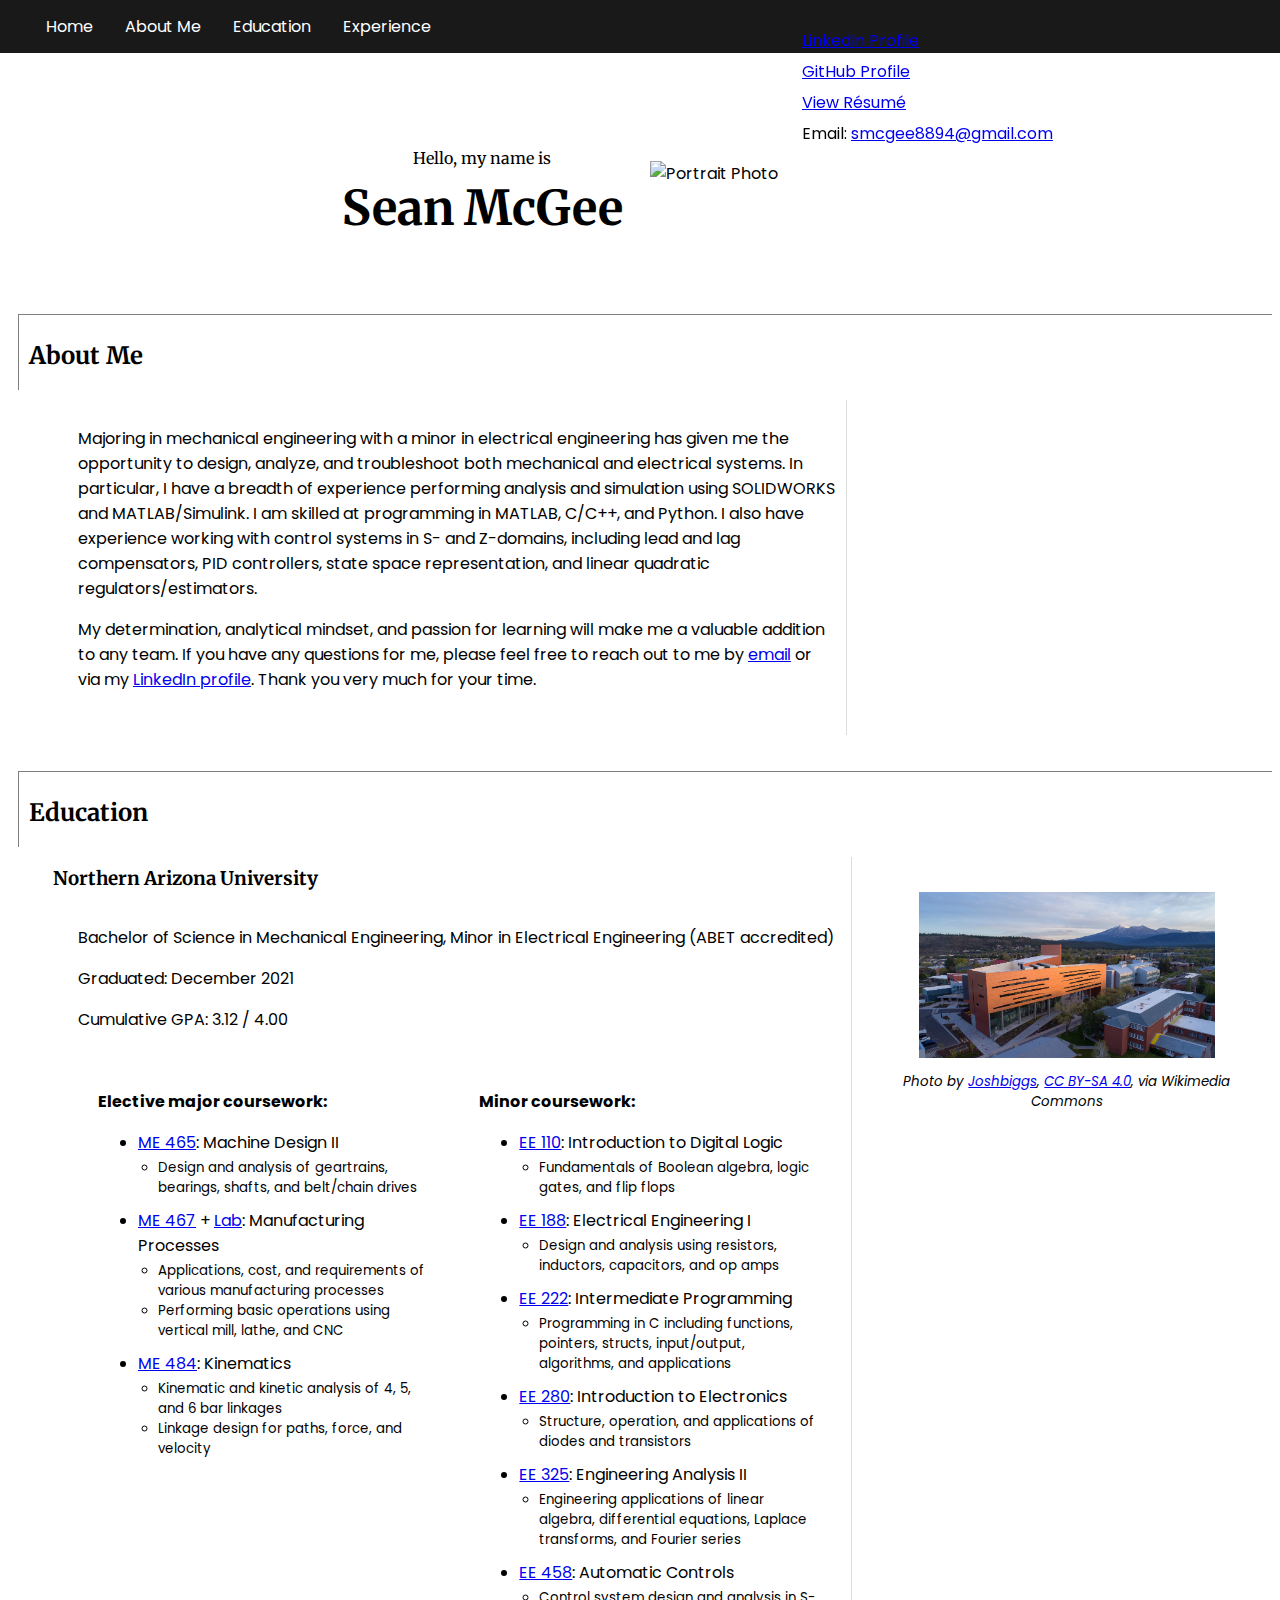
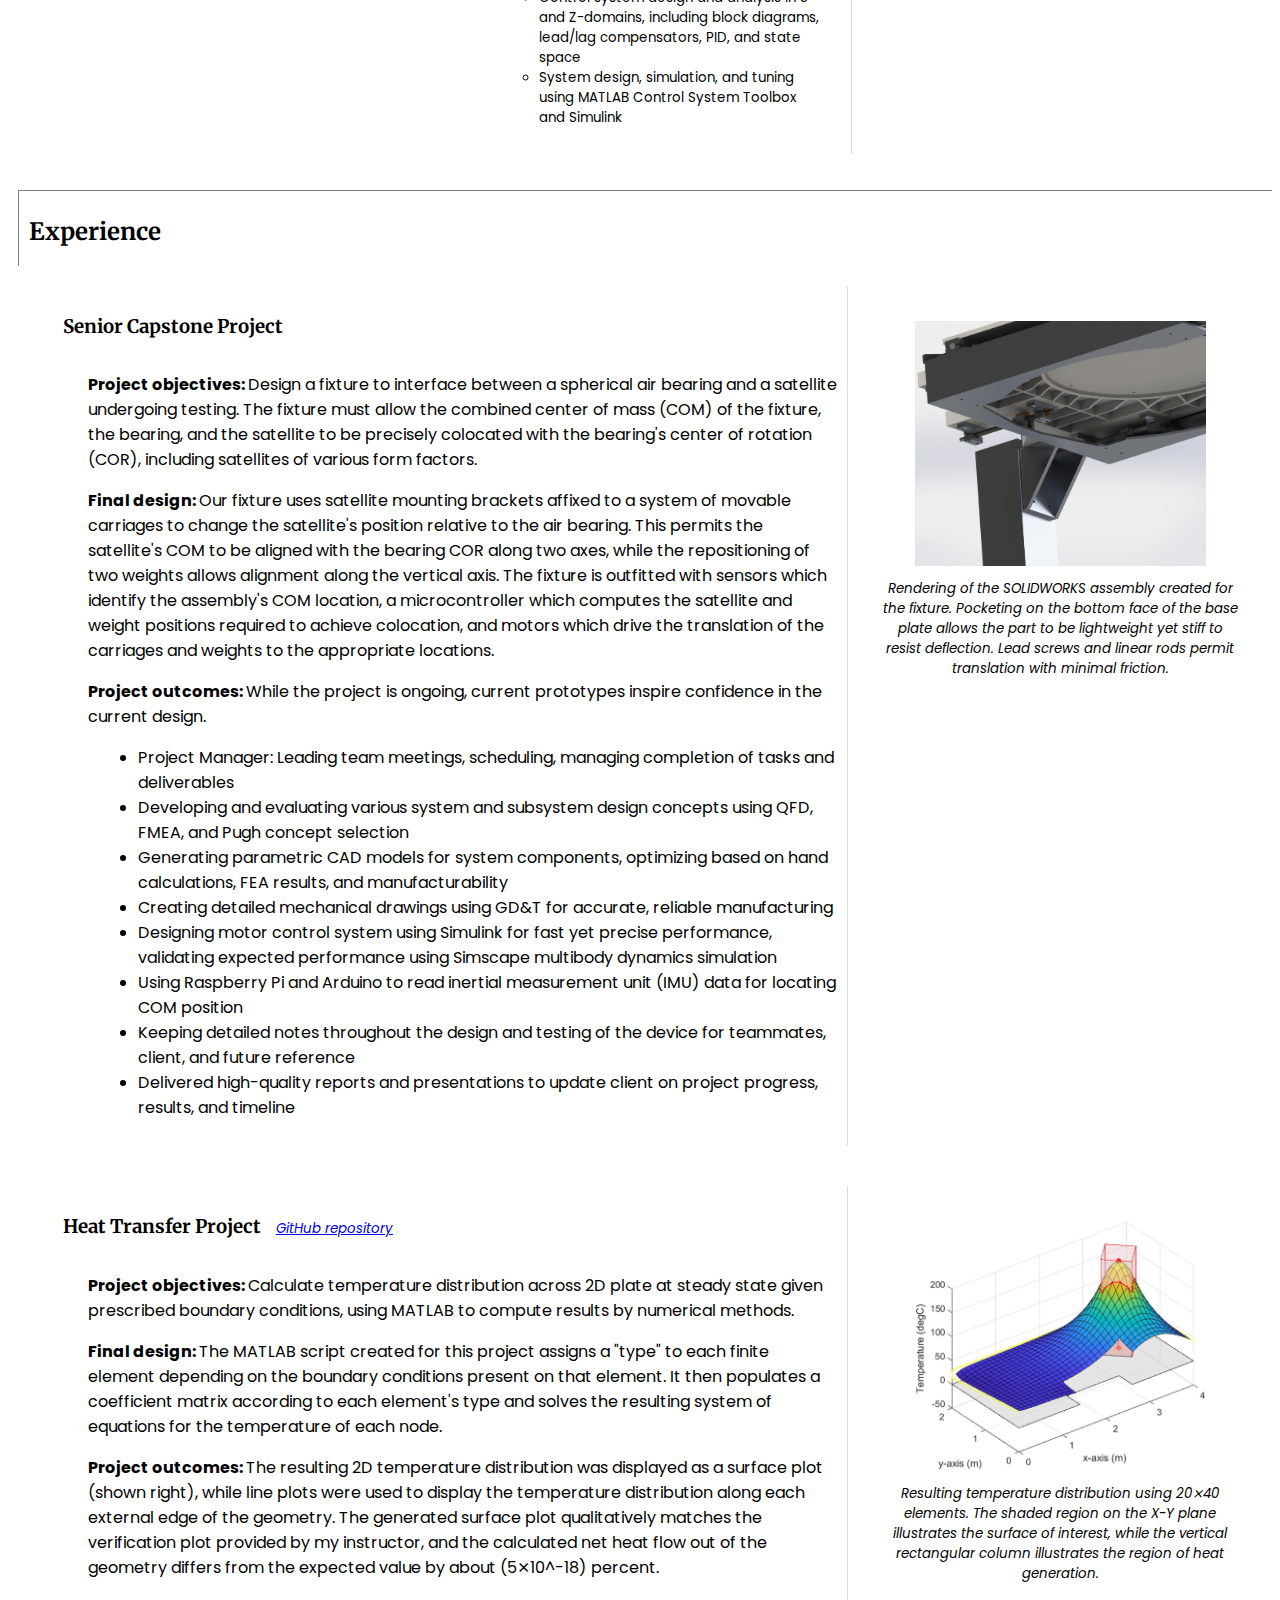
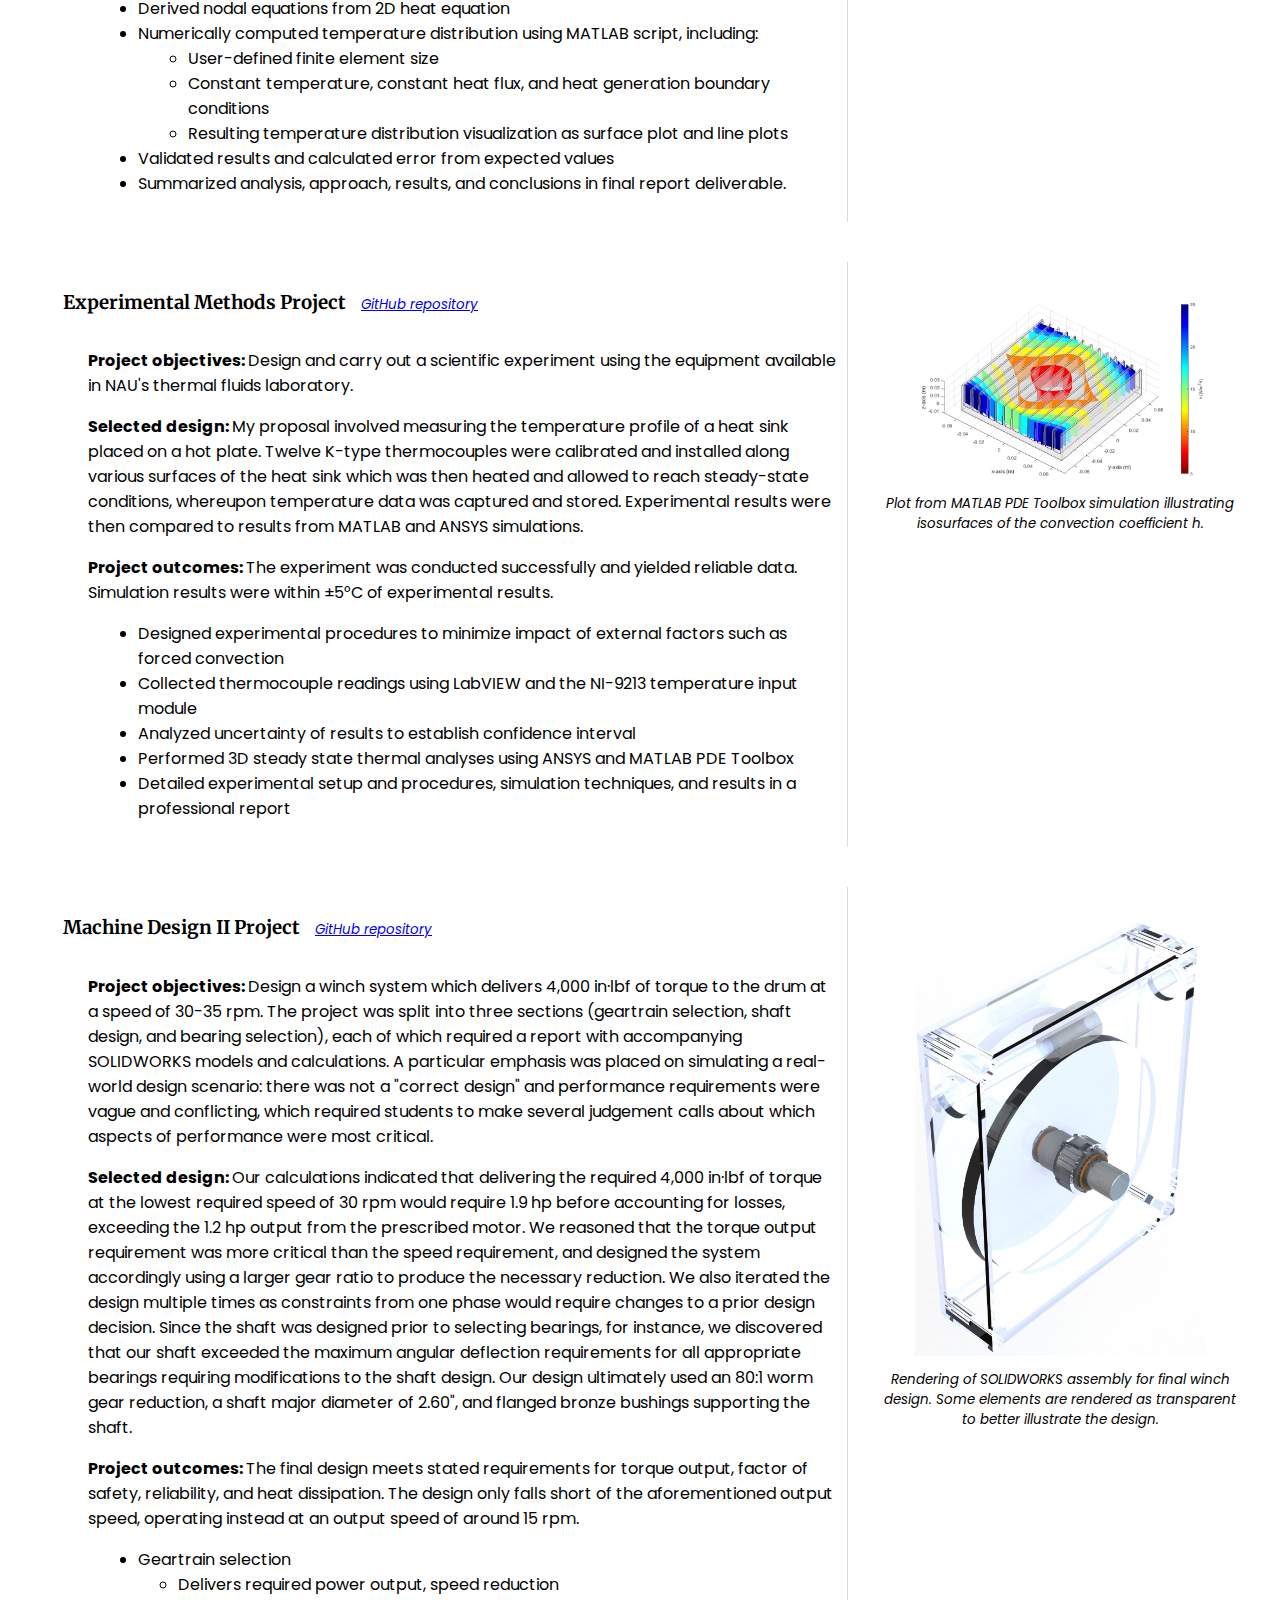
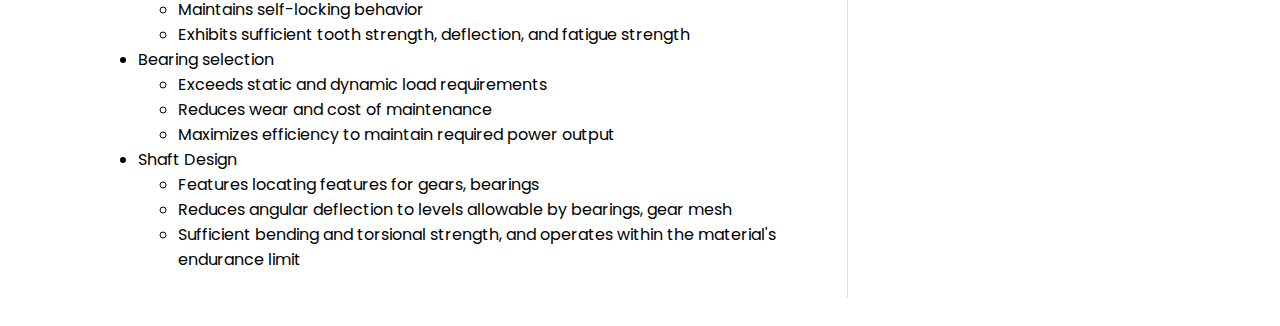
==== commit 94af04a9: "Update index.html" ====
--- a/index.html
+++ b/index.html
@@ -74,8 +74,8 @@
   <div class="flex-item-left70">
     <h3 style="margin-top: 0px; padding-top: 0px;">Northern Arizona University</h3>
     <p class="subsub">Bachelor of Science in Mechanical Engineering, Minor in Electrical Engineering (ABET accredited)</p>
-    <p class="subsub">Cumulative GPA: 3.03 / 4.00</p>
-    <p class="subsub" style="padding-bottom: 0px; margin-bottom: 0px;">Expected Graduation: December 2021</p>
+    <p class="subsub" style="padding-bottom: 0px; margin-bottom: 0px;">Graduated: December 2021</p>
+    <p class="subsub">Cumulative GPA: 3.12 / 4.00</p>
     <div class="flex-container-courses" style="padding-bottom: 0px; margin-bottom: 0px; padding-top: 0px; margin-top: 0px;">
       <div class="flex-item-courses" style="padding-bottom: 0px; margin-bottom: 0px;">
         <h4 class="courses" style="padding-bottom: 0px; margin-bottom: 0px;">Elective major coursework:</h4>
@@ -131,7 +131,6 @@
   <div class="flex-item-right30">
     <img src="images/NAU_Campus.jpg" alt="MATLAB Plot" class="sidebar-image">
     <p class="caption">Photo by <a href="https://commons.wikimedia.org/wiki/File:NAU_Campus.jpg" target="_blank">Joshbiggs</a>, <a href="https://creativecommons.org/licenses/by-sa/4.0" target="_blank">CC BY-SA 4.0</a>, via Wikimedia Commons</p>
-    <script>fetch('https://maker.ifttt.com/trigger/load/with/key/dR2OjSvNcQEPH8U3FveVgX');</script>
   </div>
 </div>
 
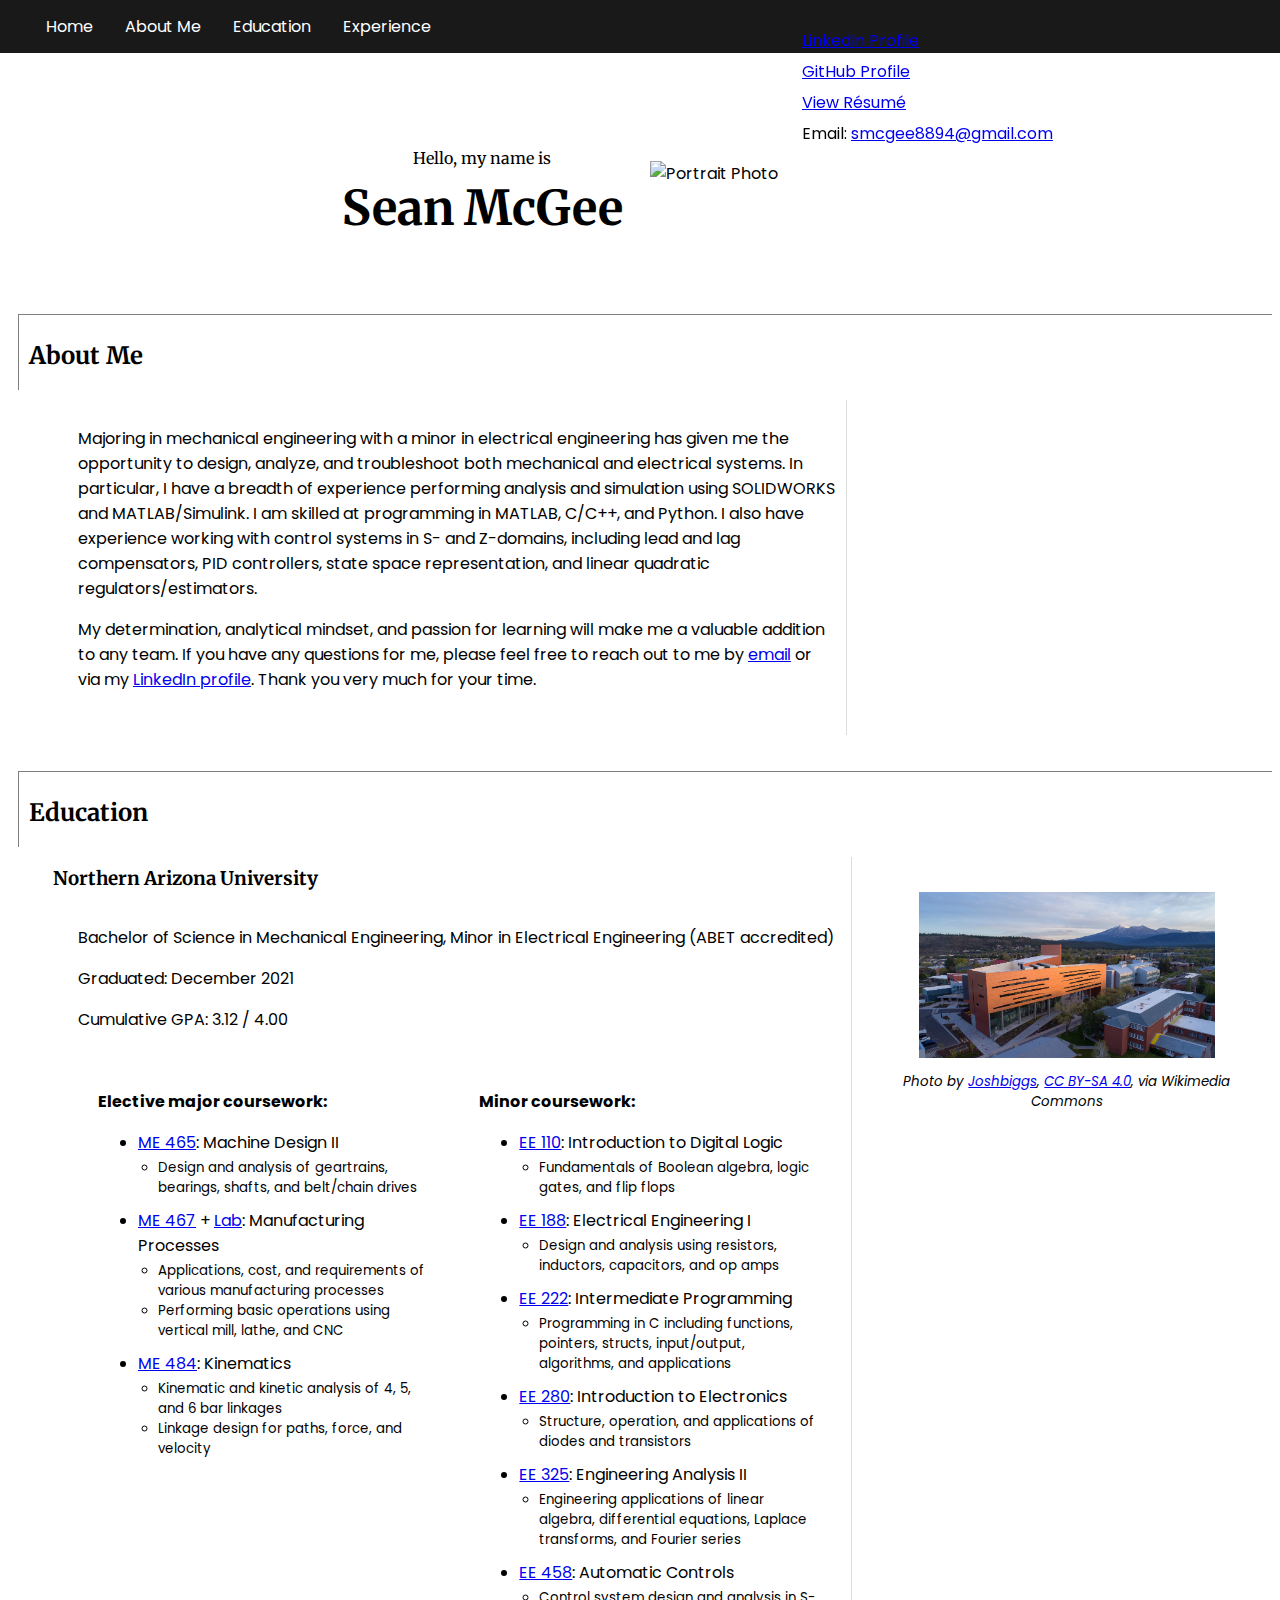
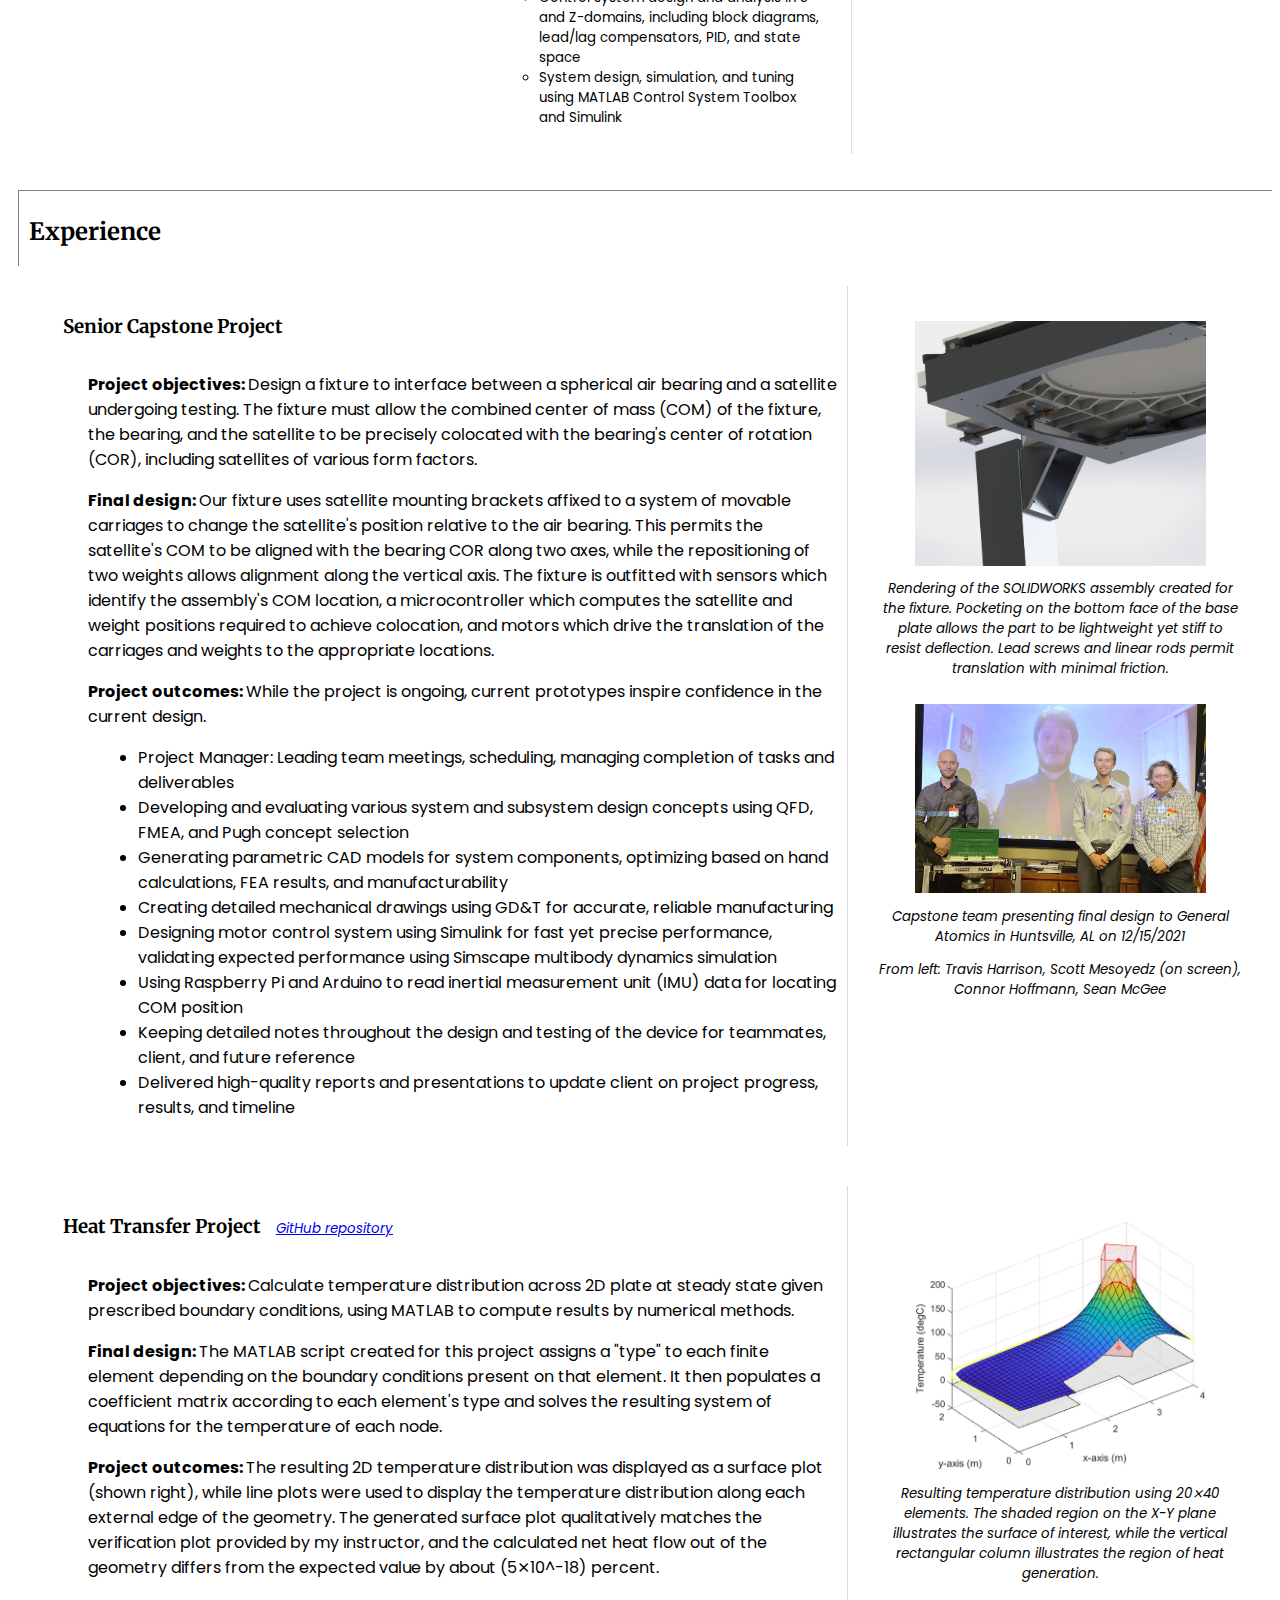
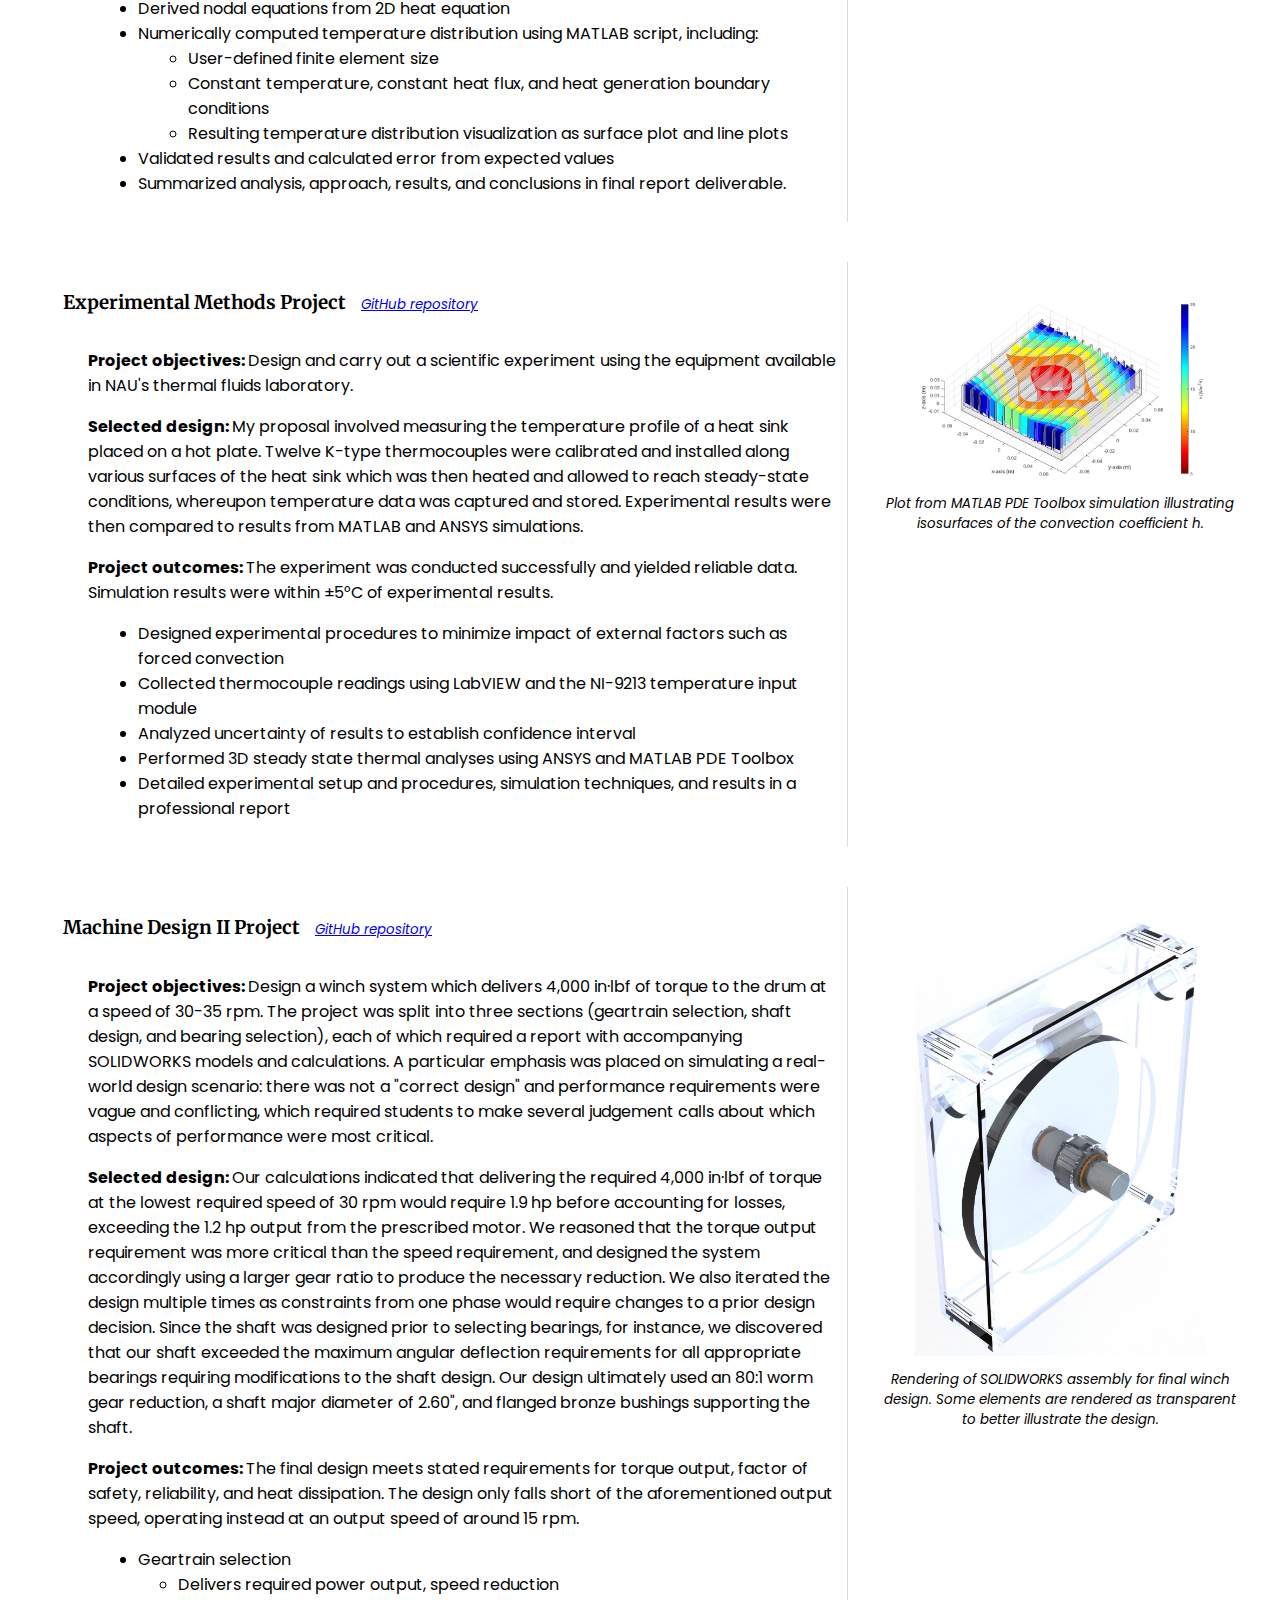
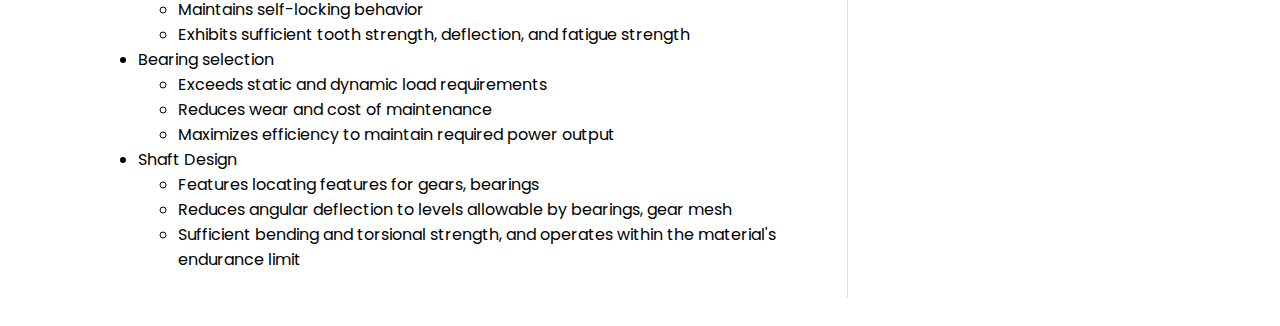
==== commit 81cc3fa4: "Added presentation image" ====
--- a/index.html
+++ b/index.html
@@ -162,6 +162,10 @@
       <img src="images/Capstone_img1.jpg" alt="Capstone Render" class="sidebar-image">
       <p class="caption">Rendering of the SOLIDWORKS assembly created for the fixture. Pocketing on the bottom face of the base plate allows the part to be lightweight yet stiff to resist deflection.
         Lead screws and linear rods permit translation with minimal friction.</p>
+
+      <img src="images/Capstone.jpg" alt="Capstone Team" class="sidebar-image">
+      <p class="caption">Capstone team presenting final design to General Atomics in Huntsville, AL on 12/15/2021</p>
+      <p class="caption">From left: Travis Harrison, Scott Mesoyedz (on screen), Connor Hoffmann, Sean McGee</p>
     </div>
   </div>
 
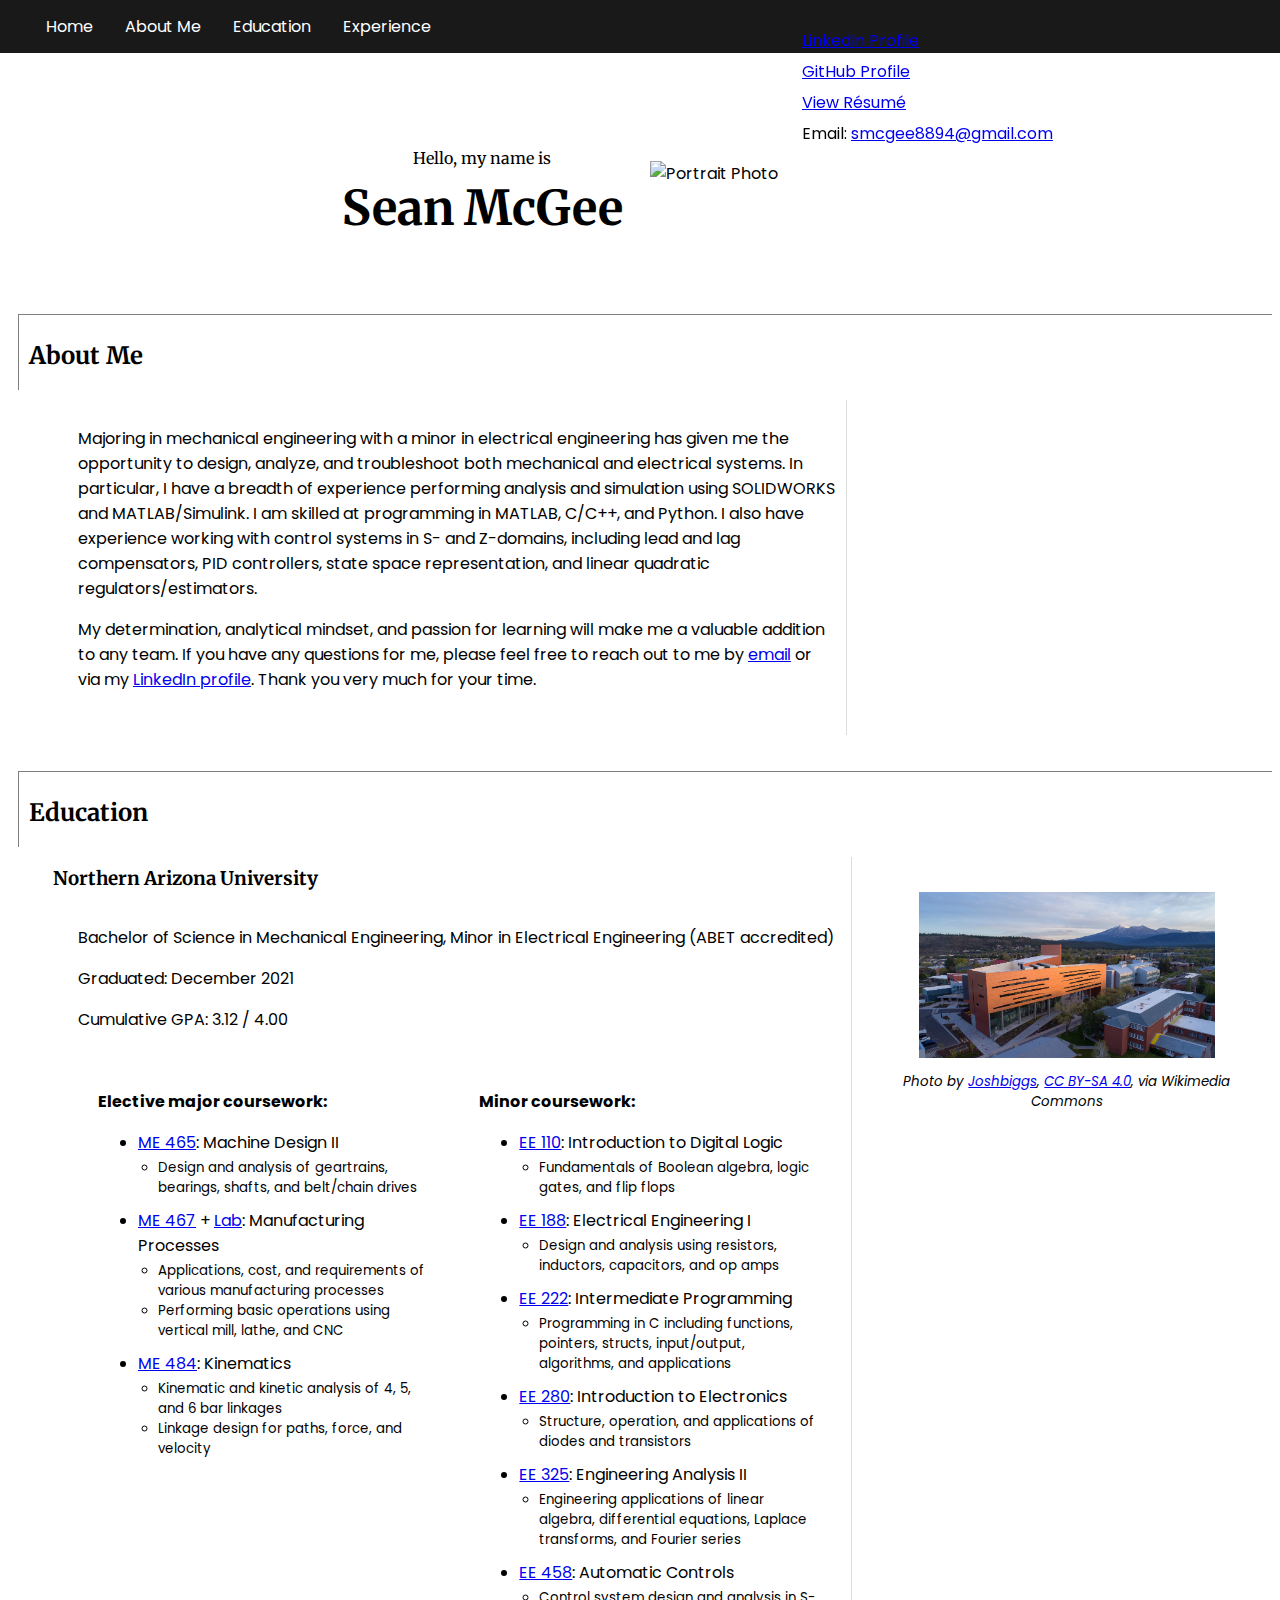
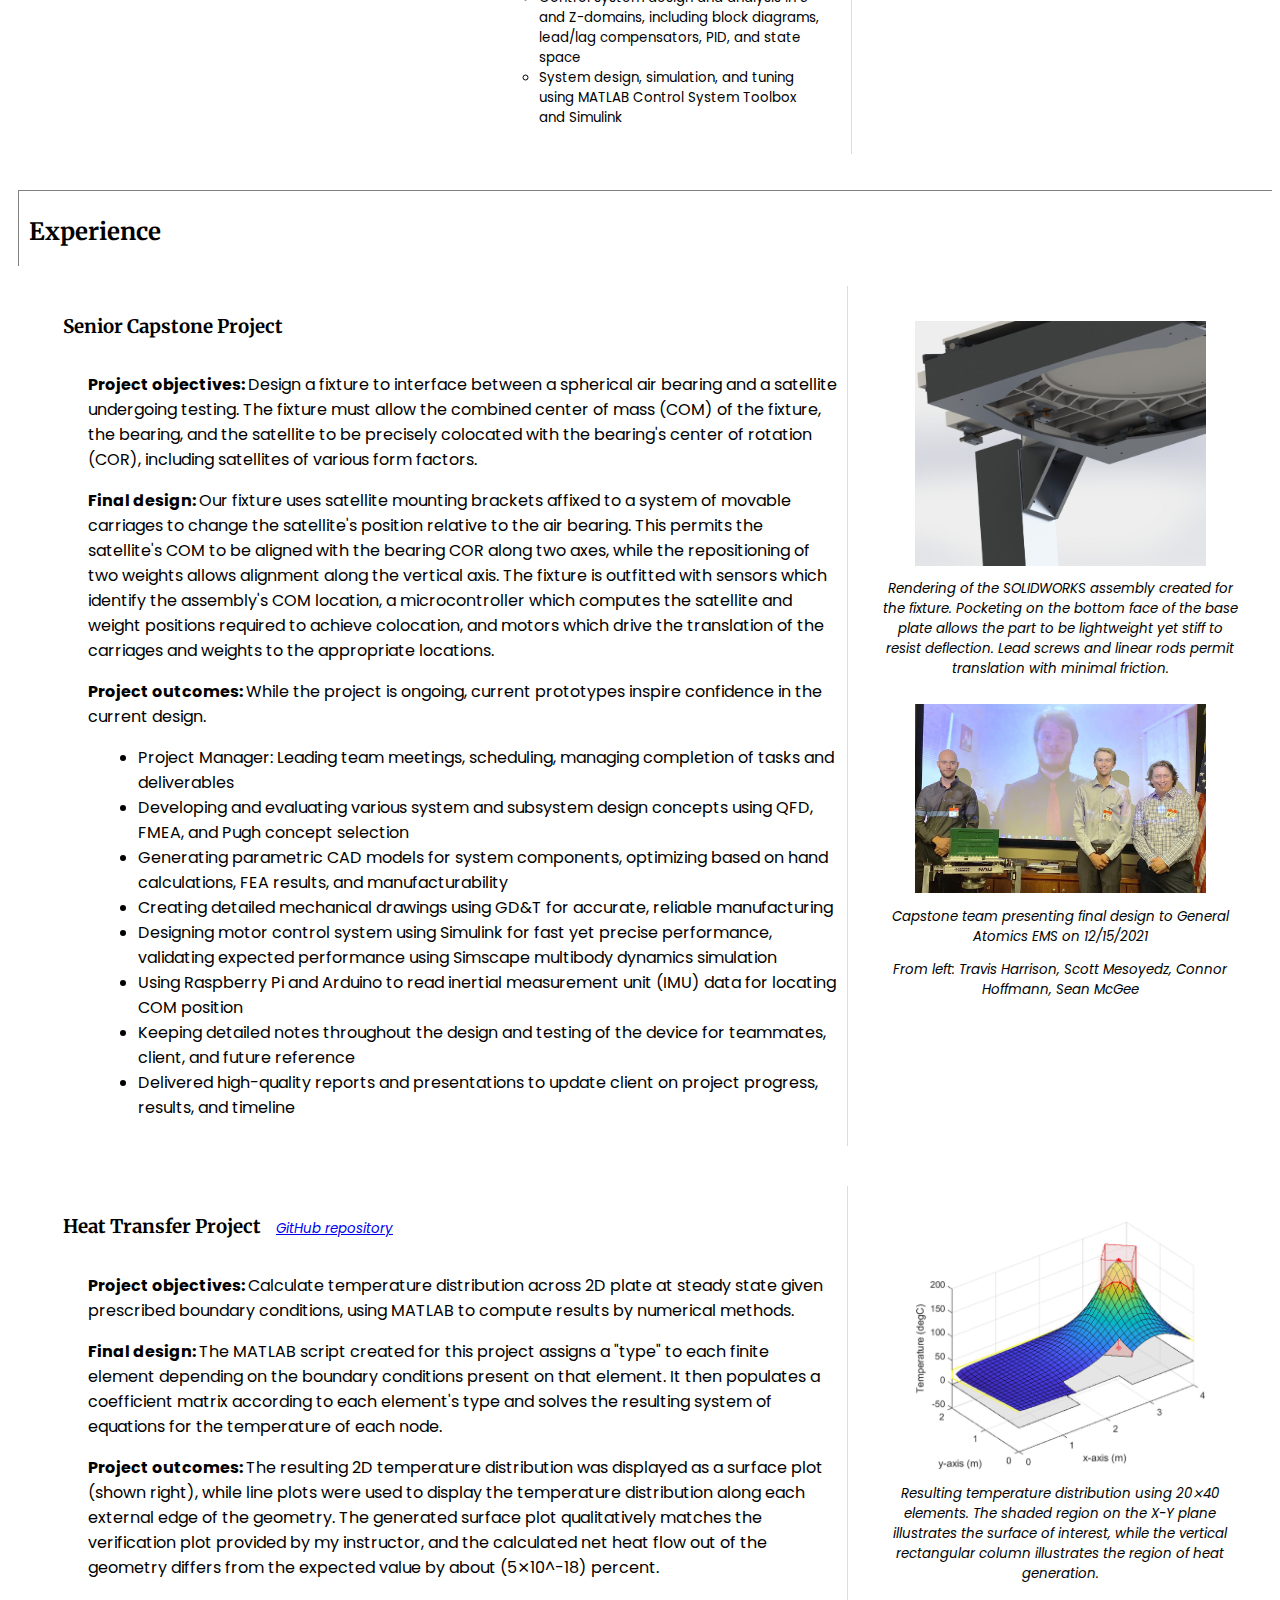
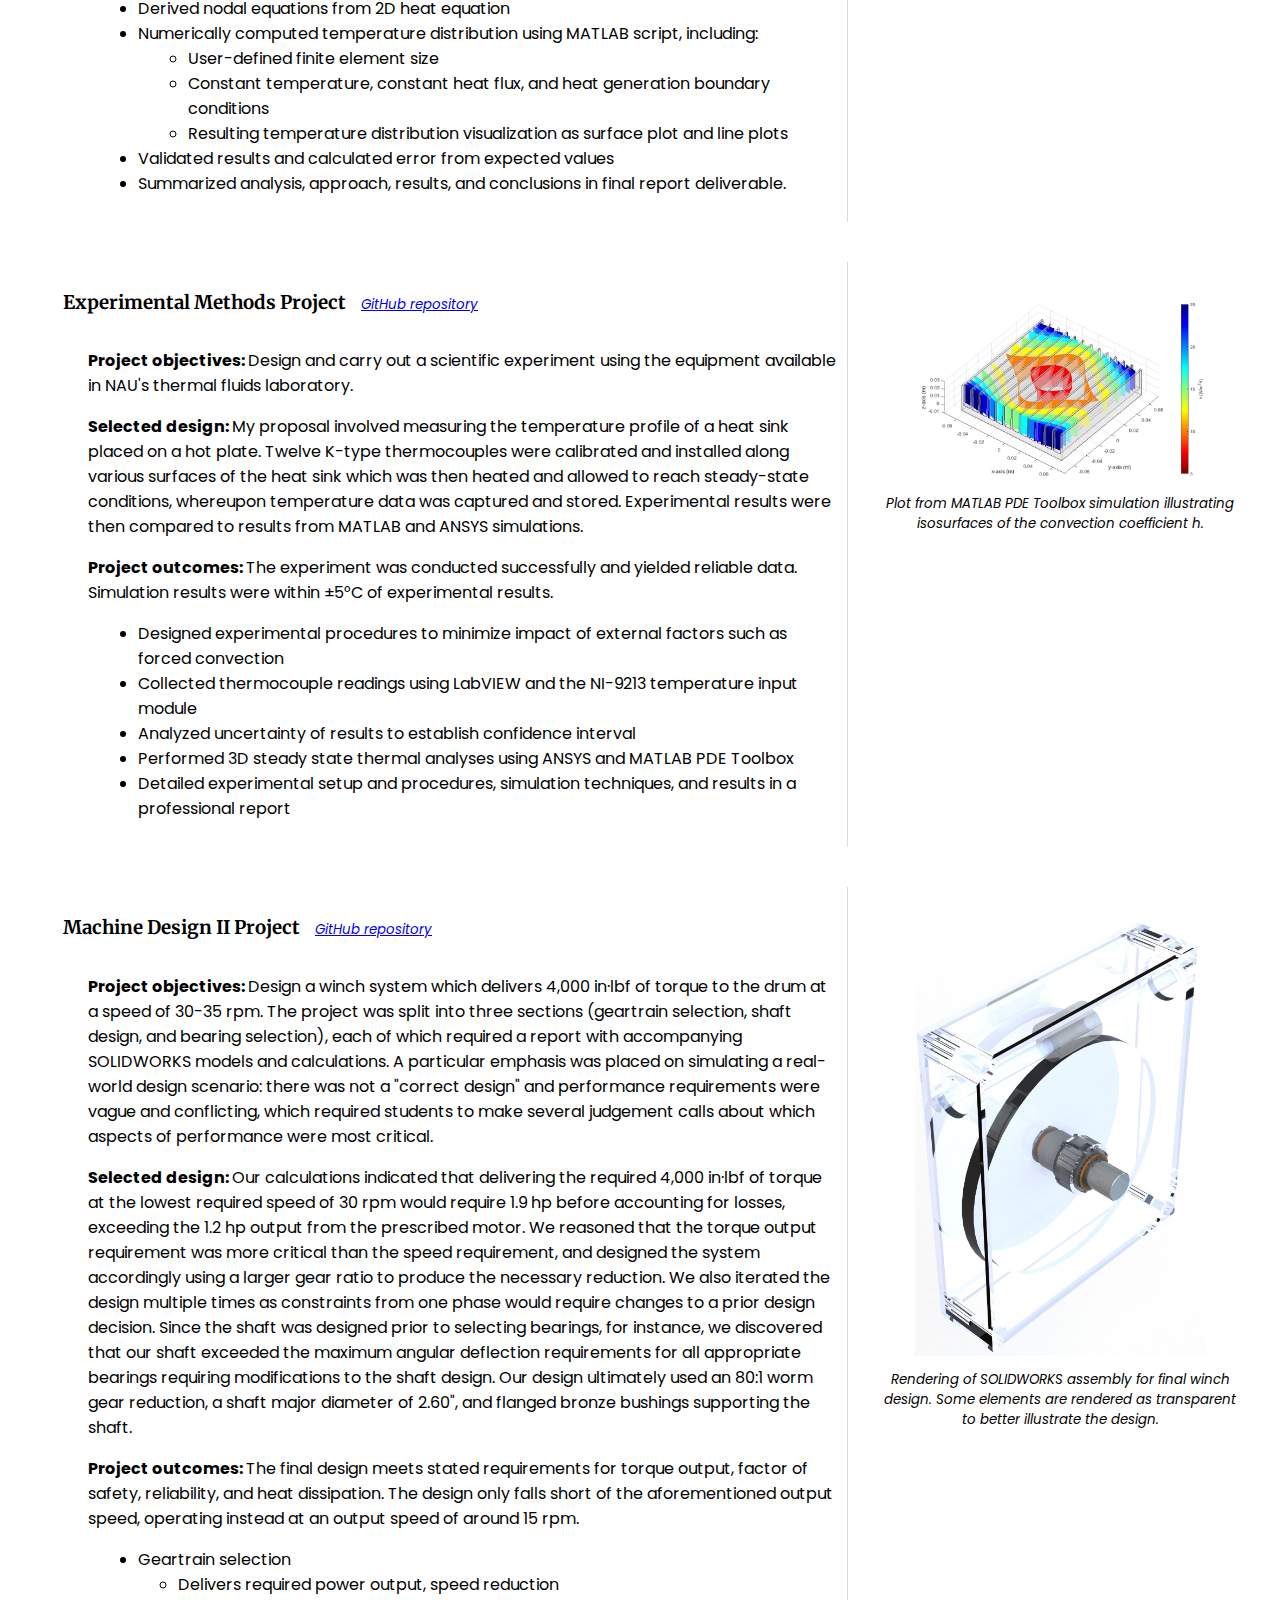
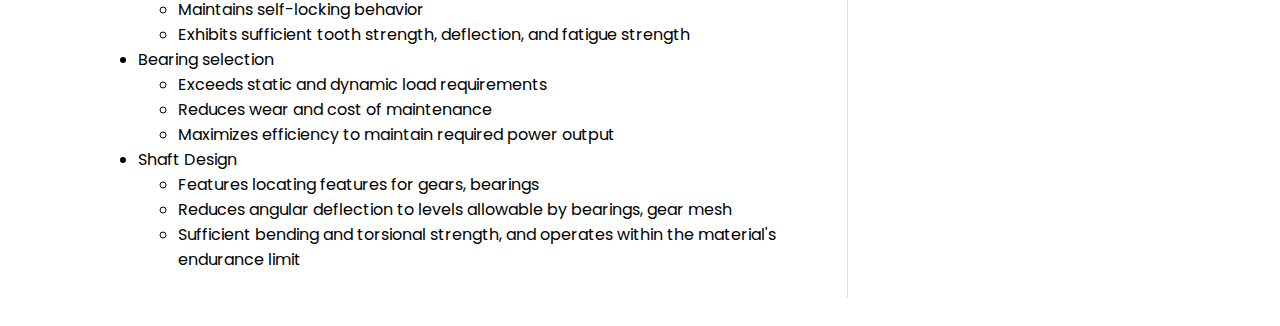
==== commit dbf1252c: "Update index.html" ====
--- a/index.html
+++ b/index.html
@@ -164,8 +164,8 @@
         Lead screws and linear rods permit translation with minimal friction.</p>
 
       <img src="images/Capstone.jpg" alt="Capstone Team" class="sidebar-image">
-      <p class="caption">Capstone team presenting final design to General Atomics in Huntsville, AL on 12/15/2021</p>
-      <p class="caption">From left: Travis Harrison, Scott Mesoyedz (on screen), Connor Hoffmann, Sean McGee</p>
+      <p class="caption">Capstone team presenting final design to General Atomics EMS on 12/15/2021</p>
+      <p class="caption">From left: Travis Harrison, Scott Mesoyedz, Connor Hoffmann, Sean McGee</p>
     </div>
   </div>
 
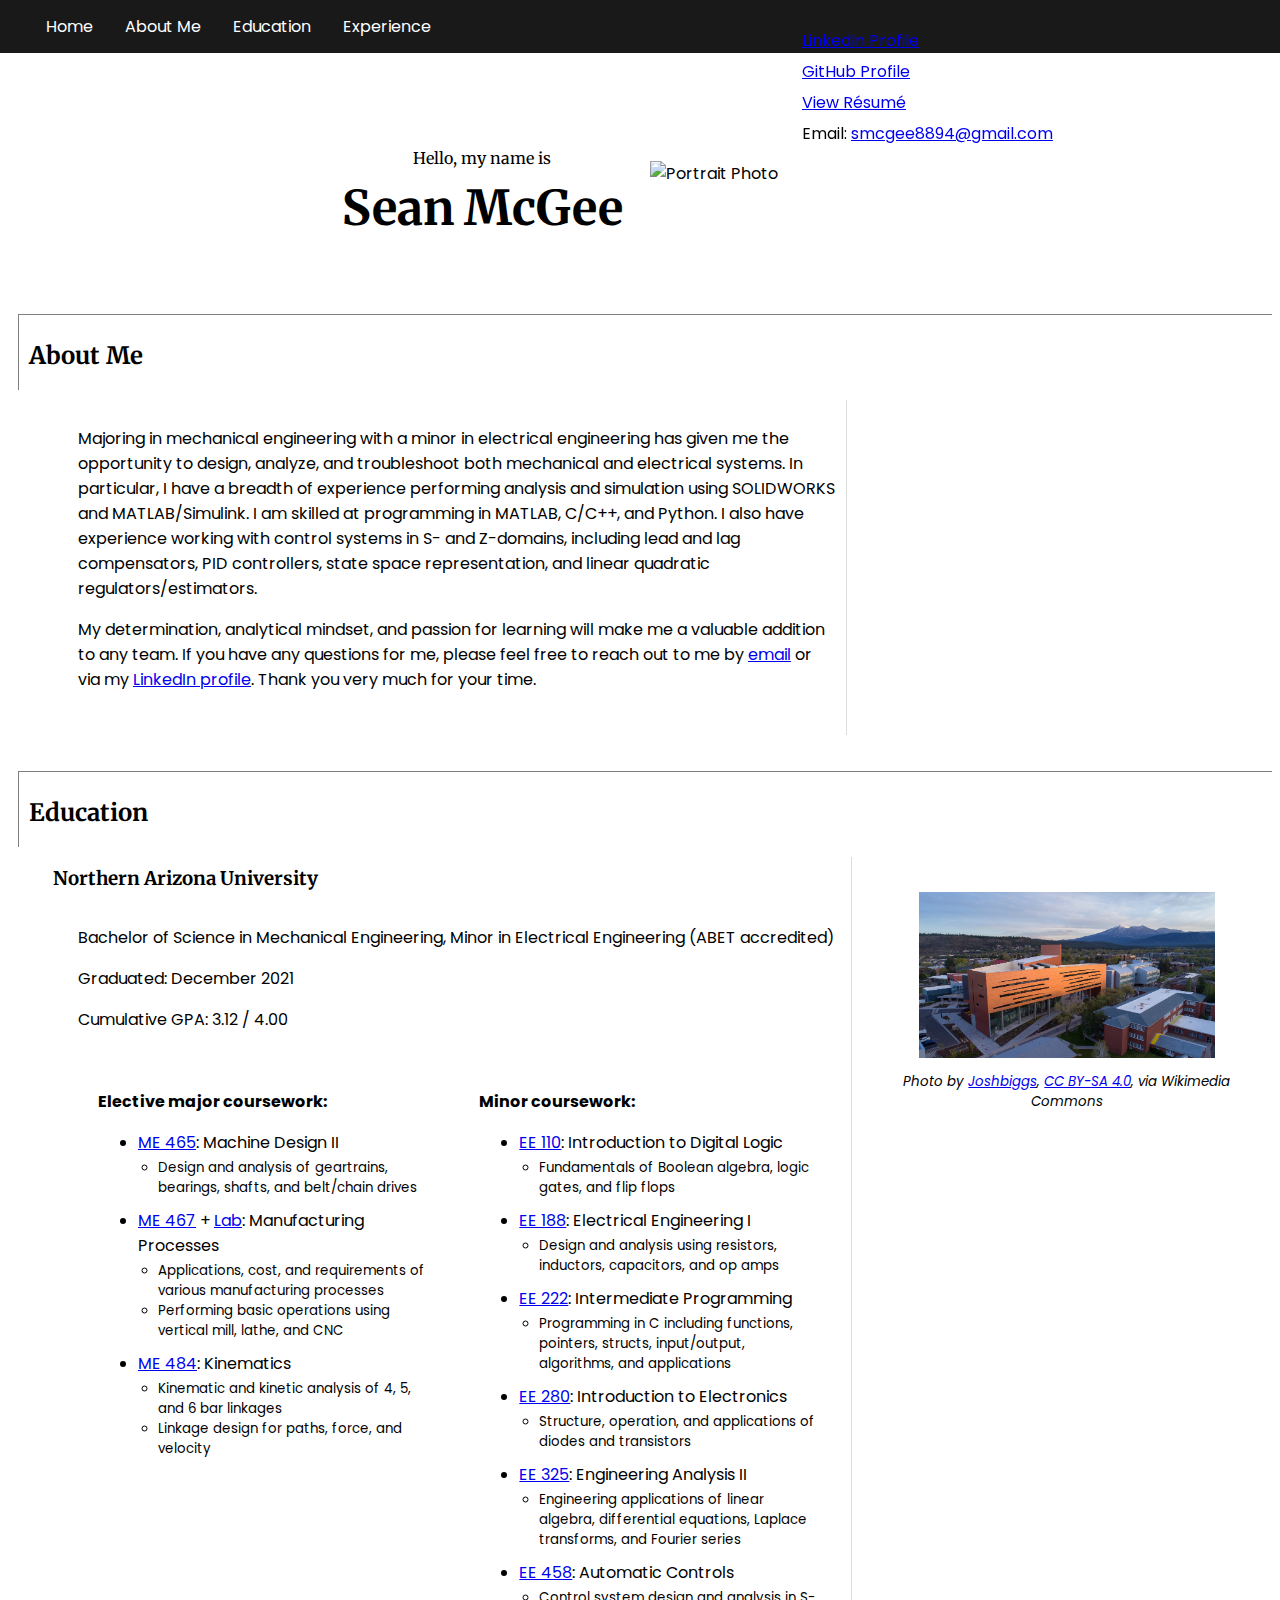
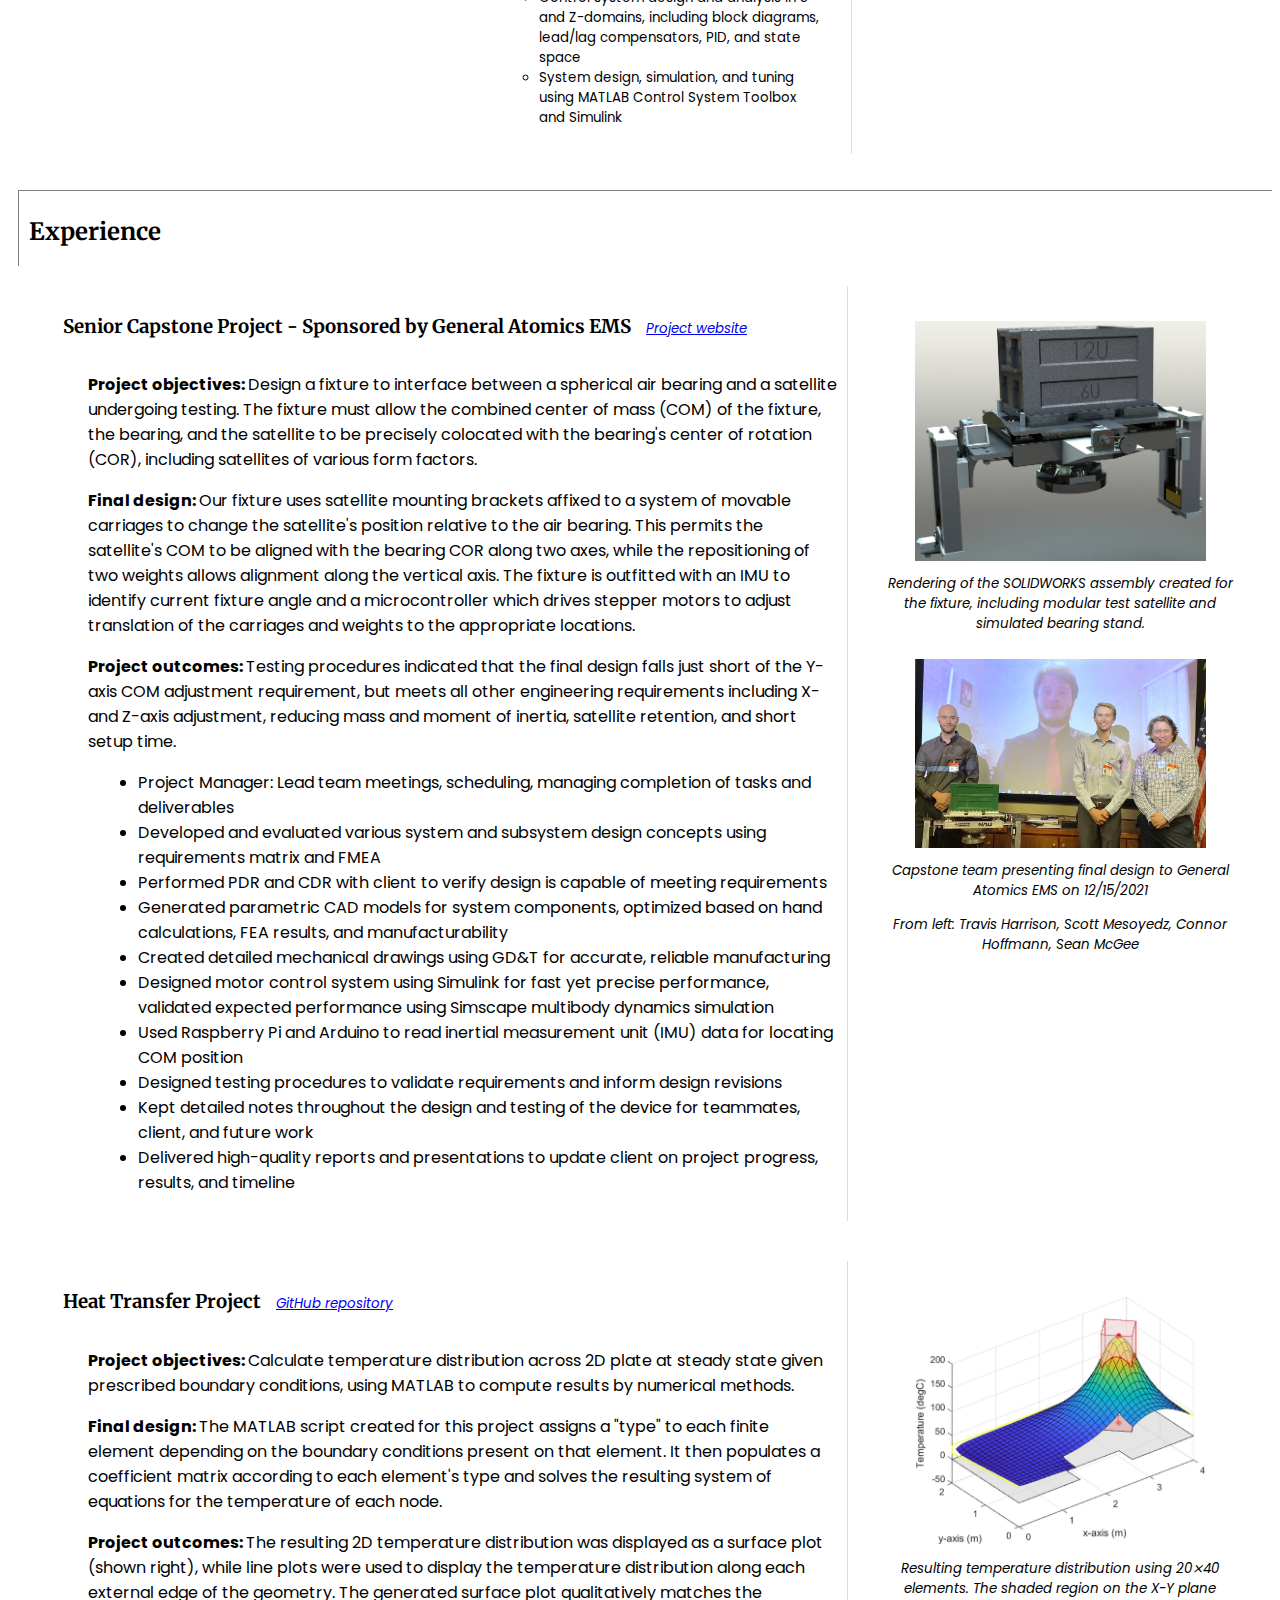
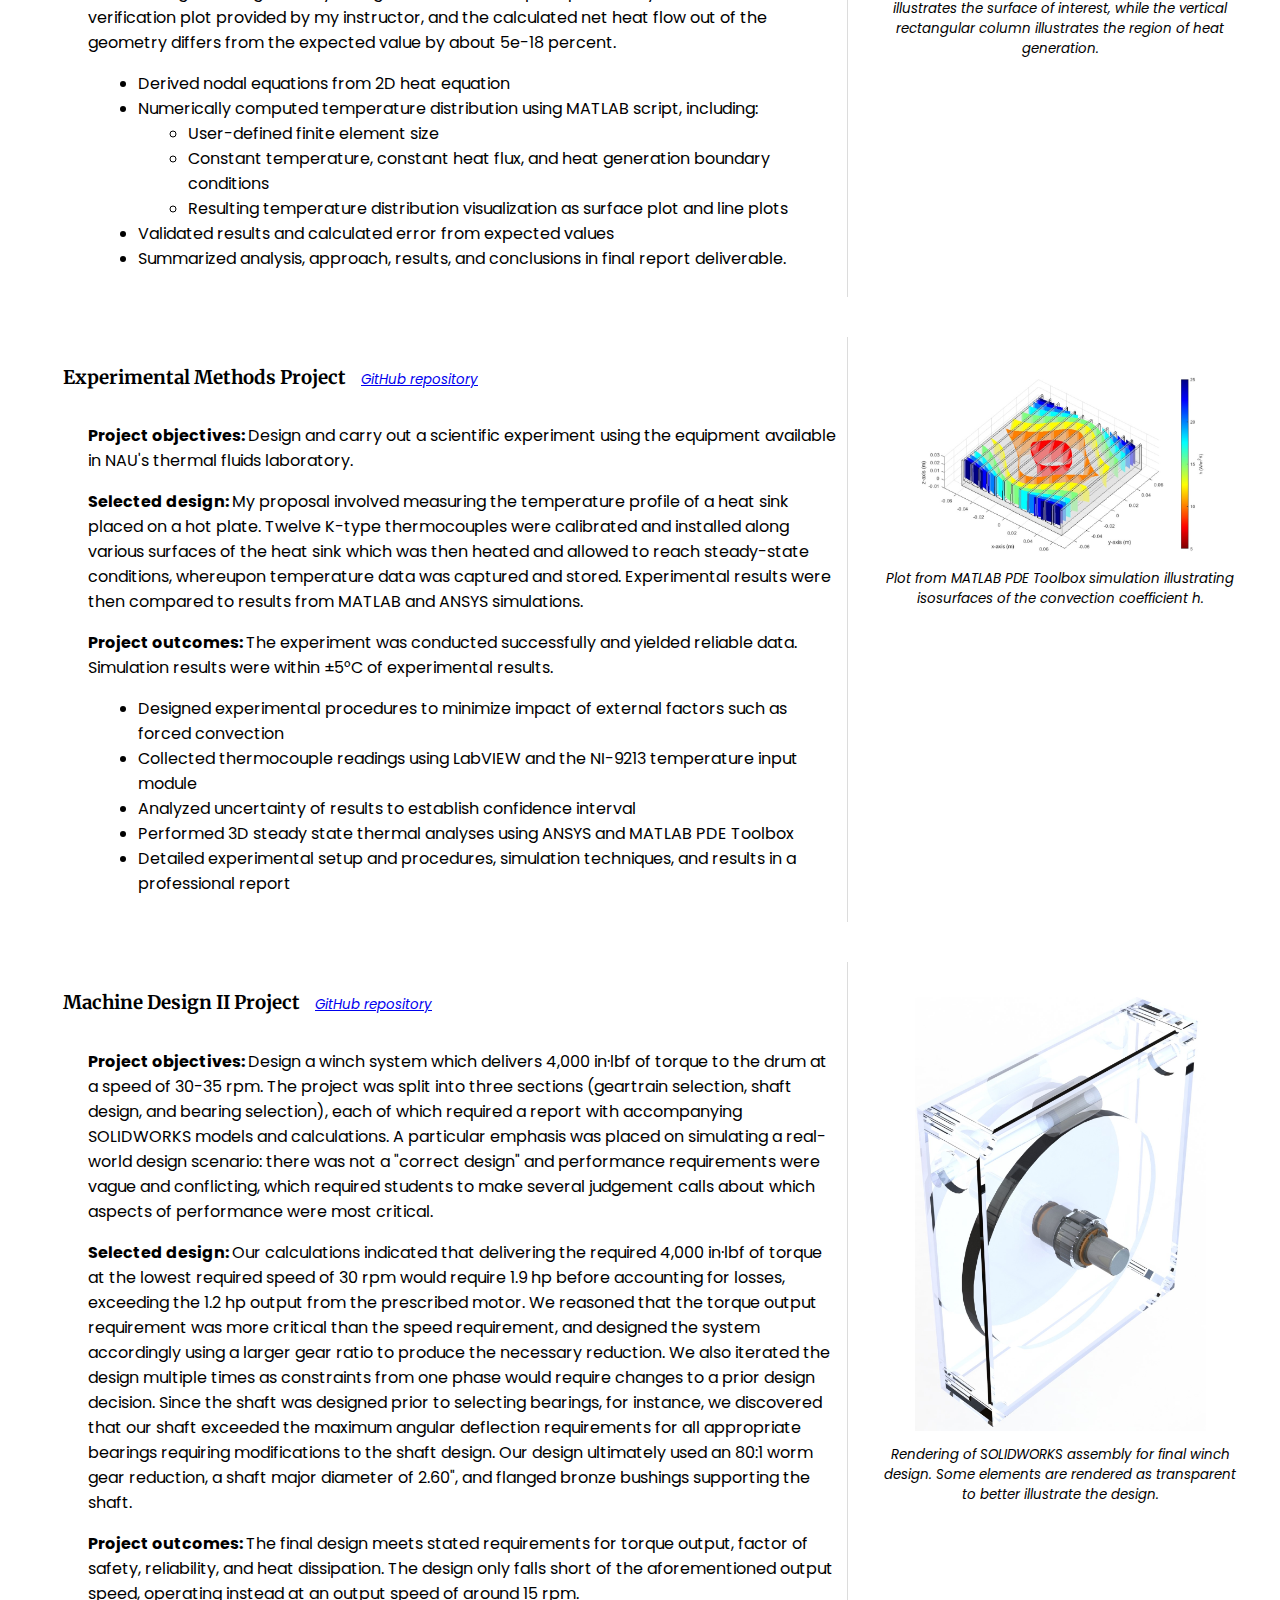
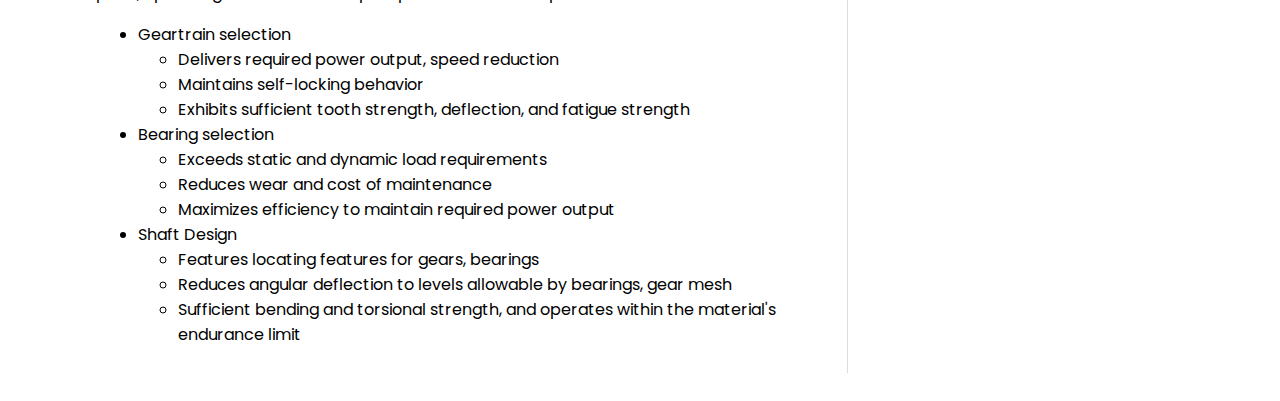
==== commit 763e3b9a: "Updating after grad" ====
--- a/index.html
+++ b/index.html
@@ -139,29 +139,30 @@
 <div class="flex-container-outer" style="padding-top: 0px; margin-top: 0px;">
   <div class="flex-container">
     <div class="flex-item-left70">
-      <h3>Senior Capstone Project</h3>
+      <h3>Senior Capstone Project - Sponsored by General Atomics EMS</h3><div class="project_link"><a href="https://www.ceias.nau.edu/capstone/projects/ME/2021/21Spr01_GA/">Project website</a></div>
       <p class="subsub"><b>Project objectives: </b>Design a fixture to interface between a spherical air bearing and a satellite undergoing testing. The fixture must allow the combined center of
       mass (COM) of the fixture, the bearing, and the satellite to be precisely colocated with the bearing's center of rotation (COR), including satellites of various form factors.</p>
       <p class="subsub"><b>Final design: </b>Our fixture uses satellite mounting brackets affixed to a system of movable carriages to change the satellite's position relative to the
       air bearing. This permits the satellite's COM to be aligned with the bearing COR along two axes, while the repositioning of two weights allows alignment along the vertical axis.
-      The fixture is outfitted with sensors which identify the assembly's COM location, a microcontroller which computes the satellite and weight positions required to achieve colocation,
-      and motors which drive the translation of the carriages and weights to the appropriate locations.</p>
-      <p class="subsub"><b>Project outcomes: </b>While the project is ongoing, current prototypes inspire confidence in the current design.</p>
+      The fixture is outfitted with an IMU to identify current fixture angle and a microcontroller which drives stepper motors to adjust translation of the carriages and weights to the appropriate locations.</p>
+      <p class="subsub"><b>Project outcomes: </b>Testing procedures indicated that the final design falls just short of the Y-axis COM adjustment requirement, but meets all other engineering requirements including
+      X- and Z-axis adjustment, reducing mass and moment of inertia, satellite retention, and short setup time.</p>
       <ul class="subsubsubsub">
-        <li>Project Manager: Leading team meetings, scheduling, managing completion of tasks and deliverables</li>
-        <li>Developing and evaluating various system and subsystem design concepts using QFD, FMEA, and Pugh concept selection</li>
-        <li>Generating parametric CAD models for system components, optimizing based on hand calculations, FEA results, and manufacturability</li>
-        <li>Creating detailed mechanical drawings using GD&T for accurate, reliable manufacturing</li>
-        <li>Designing motor control system using Simulink for fast yet precise performance, validating expected performance using Simscape multibody dynamics simulation</li>
-        <li>Using Raspberry Pi and Arduino to read inertial measurement unit (IMU) data for locating COM position</li>
-        <li>Keeping detailed notes throughout the design and testing of the device for teammates, client, and future reference</li>
+        <li>Project Manager: Lead team meetings, scheduling, managing completion of tasks and deliverables</li>
+        <li>Developed and evaluated various system and subsystem design concepts using requirements matrix and FMEA</li>
+        <li>Performed PDR and CDR with client to verify design is capable of meeting requirements</li>
+        <li>Generated parametric CAD models for system components, optimized based on hand calculations, FEA results, and manufacturability</li>
+        <li>Created detailed mechanical drawings using GD&T for accurate, reliable manufacturing</li>
+        <li>Designed motor control system using Simulink for fast yet precise performance, validated expected performance using Simscape multibody dynamics simulation</li>
+        <li>Used Raspberry Pi and Arduino to read inertial measurement unit (IMU) data for locating COM position</li>
+        <li>Designed testing procedures to validate requirements and inform design revisions</li>
+        <li>Kept detailed notes throughout the design and testing of the device for teammates, client, and future work</li>
         <li>Delivered high-quality reports and presentations to update client on project progress, results, and timeline</li>
       </ul>
     </div>
     <div class="flex-item-right30">
-      <img src="images/Capstone_img1.jpg" alt="Capstone Render" class="sidebar-image">
-      <p class="caption">Rendering of the SOLIDWORKS assembly created for the fixture. Pocketing on the bottom face of the base plate allows the part to be lightweight yet stiff to resist deflection.
-        Lead screws and linear rods permit translation with minimal friction.</p>
+      <img src="images/FinalRender.jpg" alt="Capstone Render" class="sidebar-image">
+      <p class="caption">Rendering of the SOLIDWORKS assembly created for the fixture, including modular test satellite and simulated bearing stand.</p>
 
       <img src="images/Capstone.jpg" alt="Capstone Team" class="sidebar-image">
       <p class="caption">Capstone team presenting final design to General Atomics EMS on 12/15/2021</p>
@@ -177,7 +178,7 @@
       It then populates a coefficient matrix according to each element's type and solves the resulting system of equations for the temperature of each node.</p>
       <p class="subsub"><b>Project outcomes: </b>The resulting 2D temperature distribution was displayed as a surface plot (shown right), while line plots were used to display the temperature
       distribution along each external edge of the geometry. The generated surface plot qualitatively matches the verification plot provided by my instructor, and the calculated net heat flow
-      out of the geometry differs from the expected value by about (5⨯10^-18) percent.</p>
+      out of the geometry differs from the expected value by about 5e-18 percent.</p>
       <ul class="subsubsubsub">
         <li>Derived nodal equations from 2D heat equation</li>
         <li>Numerically computed temperature distribution using MATLAB script, including:</li>
